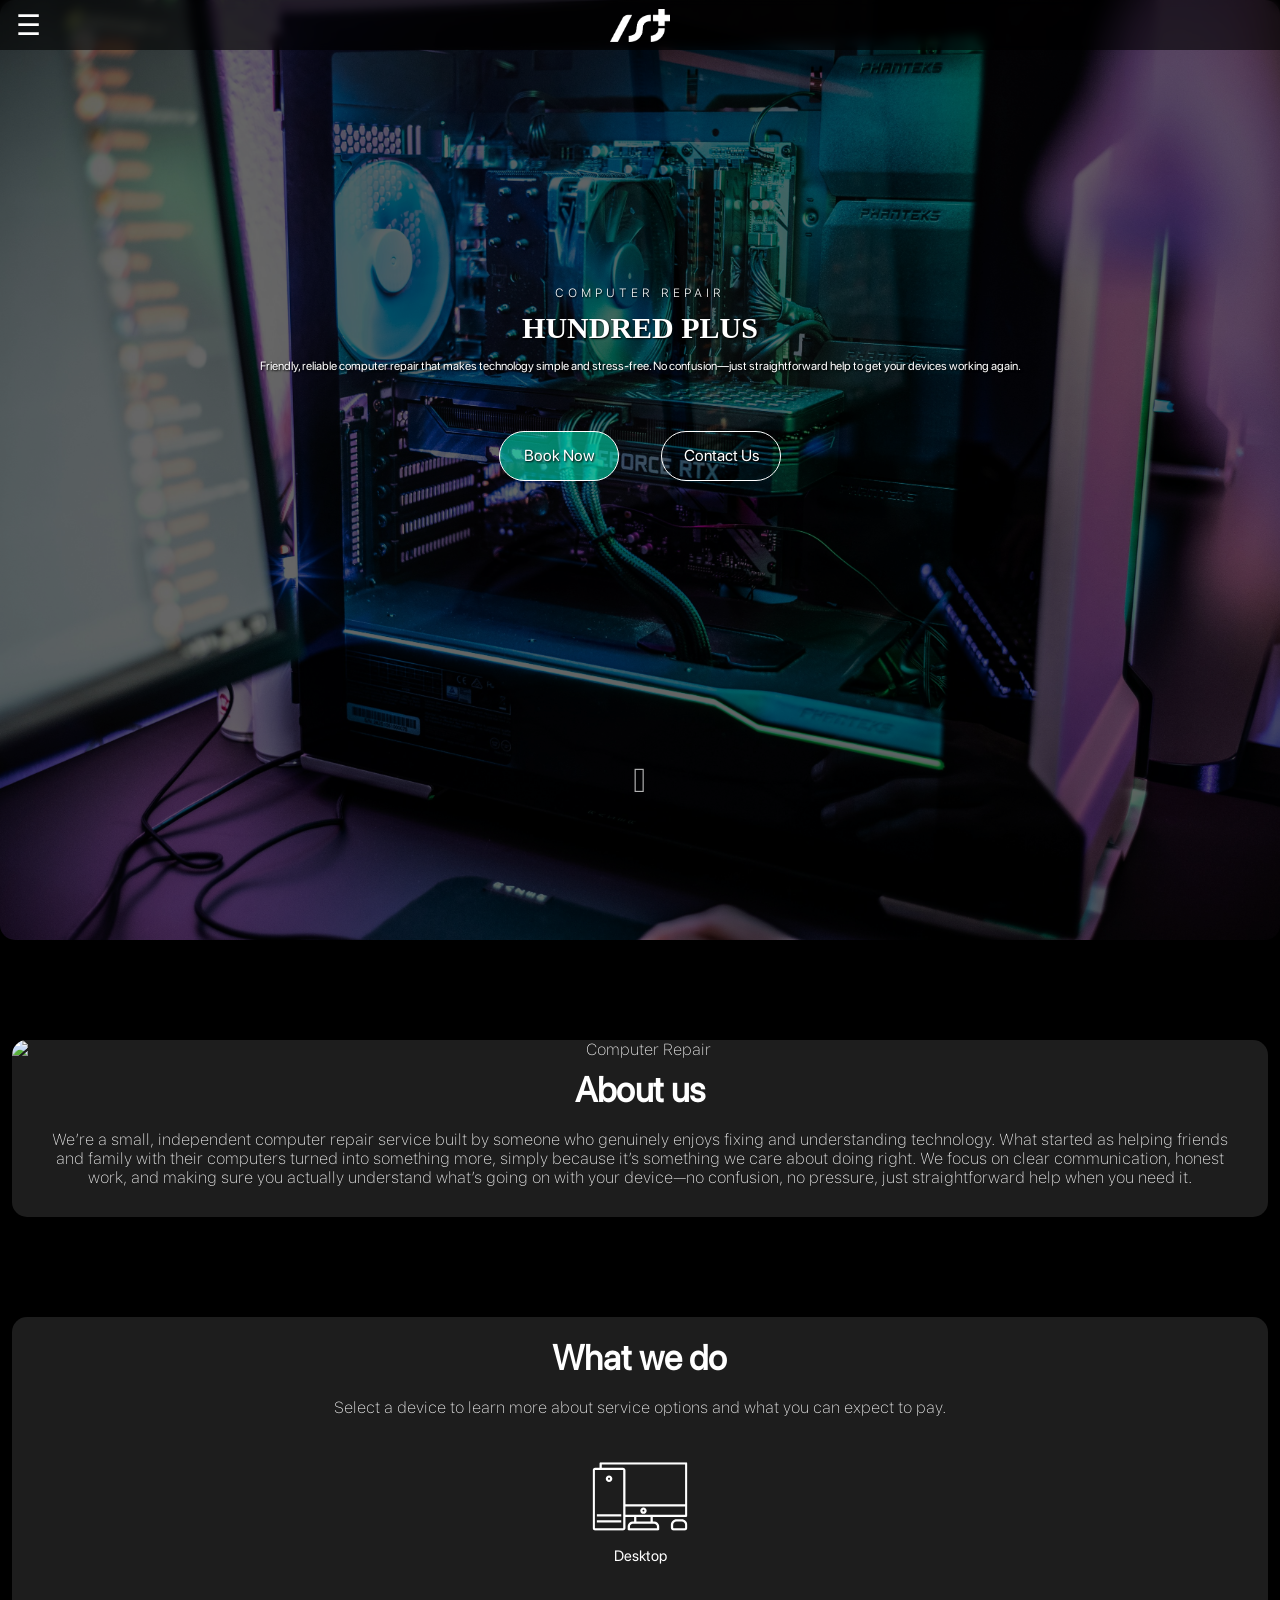
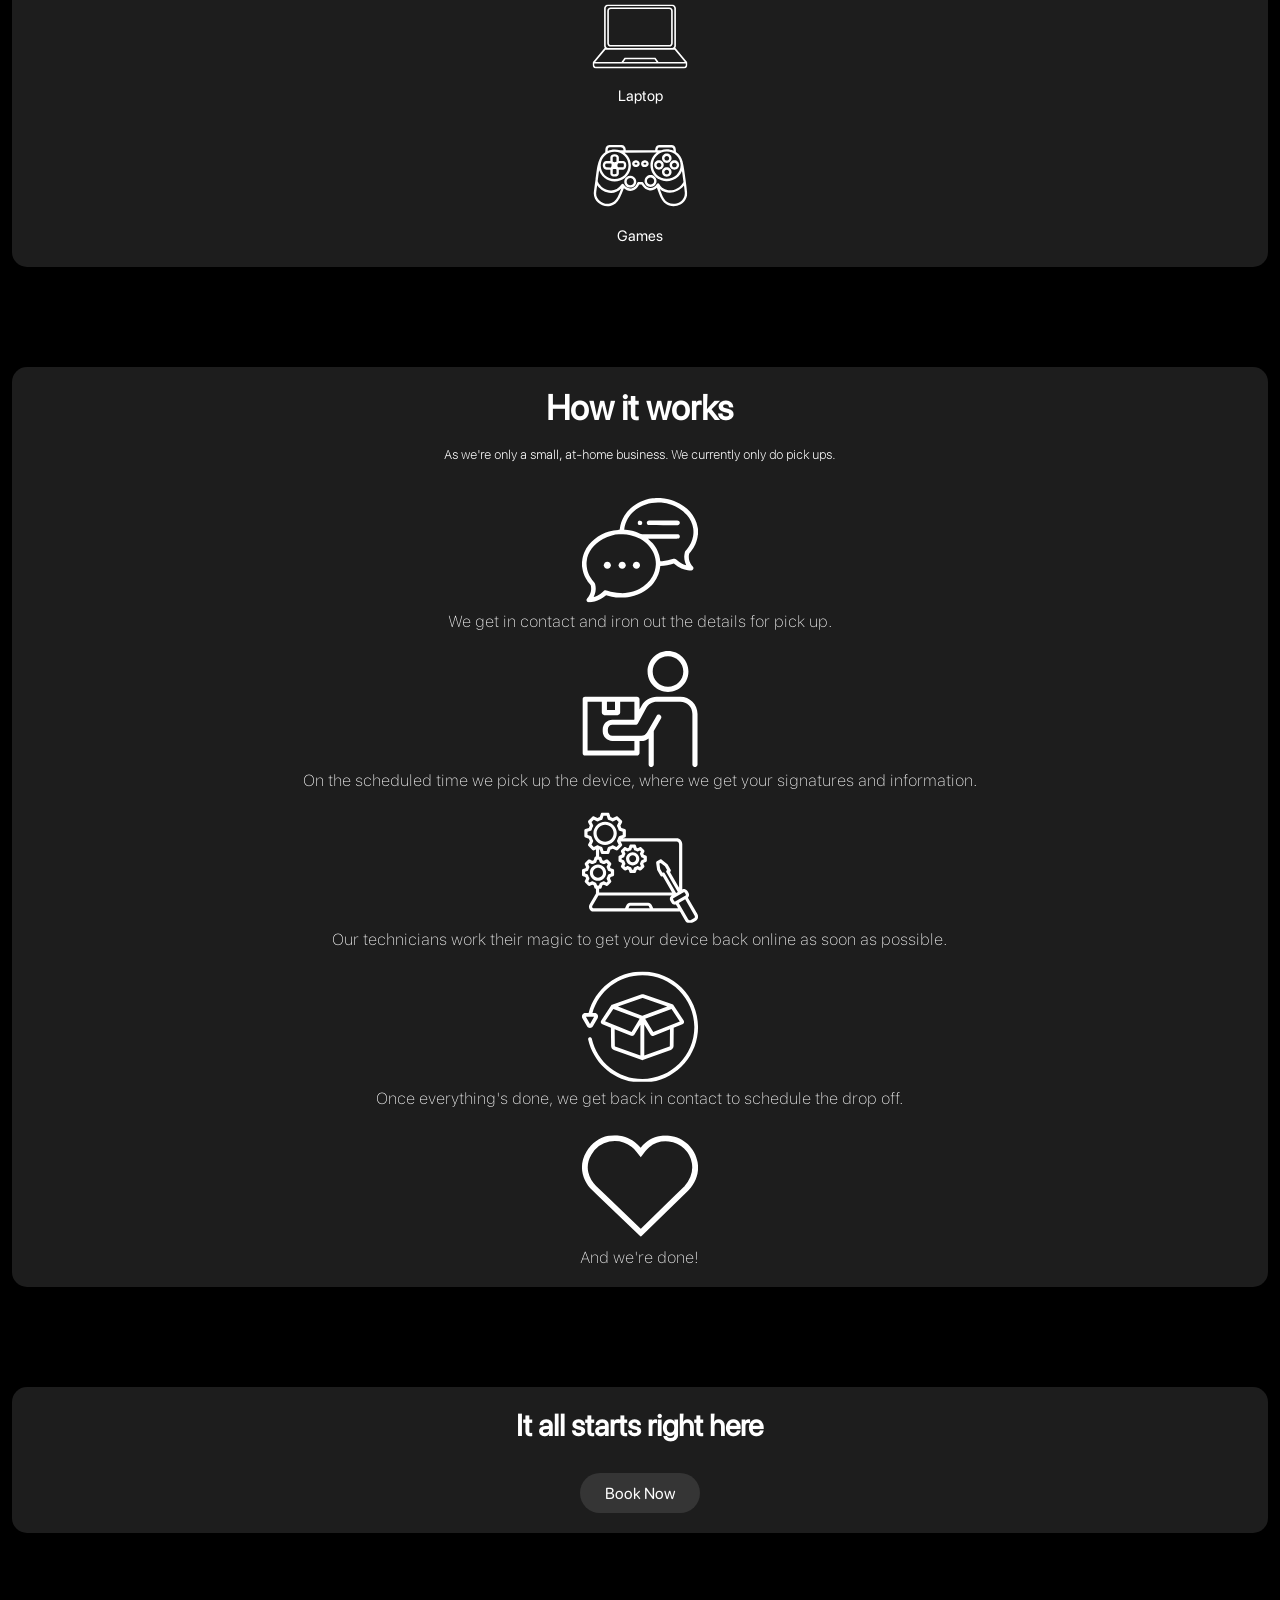
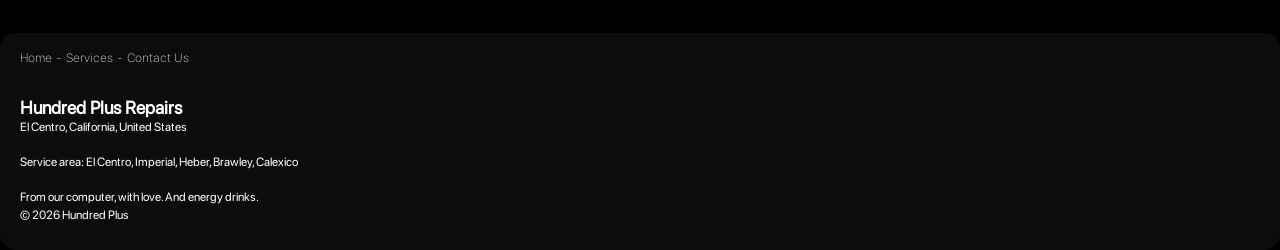
==== Index.html @ 73cb4715 "Initial commit" ====
<!DOCTYPE html>
<html lang ="en">
<head>
    <meta charset="UTF-8"/>
    <meta name ="viewport" content="width=device-width, initial-scale=1.0"/>
    
    <title>Hundred Plus Repairs</title>

    <link rel="stylesheet" href="Styles.css"/>
</head>

<body>
    <header>
        <button id="sidebar-button">☰</button>
        <div class="header-logo"></div>
    </header>

    <aside class="sidebar">
        <div class="side-content"></div>
    </aside>

    <section class="hero">
        <div class="hero-content">
            <div class="title">
                <div class="text-content">
                    <p id="service">COMPUTER REPAIR</p>
                    <h1>HUNDRED PLUS</h1>
                    <p id="desc">
                        Friendly, reliable computer repair that makes technology simple and stress-free. 
                        No confusion—just straightforward help to get your devices working again.
                    </p>
                </div>
            </div>
            <div class="hero-grid">
                <button class="cta">Book Now</button>
                <button class="contact-us">Contact Us</button>

                <button class="next"></button>
            </div>
        </div>
    </section>

    <section class="content">
        <div class="TLDR">
            <img src="Content/Images/Services.svg" alt="Computer Repair">
            <div class="TLDR-text">
                <h1>
                    About us
                </h1>
                <p>
                    We’re a small, independent computer repair service built 
                    by someone who genuinely enjoys fixing and understanding 
                    technology. What started as helping friends and family 
                    with their computers turned into something more, simply 
                    because it’s something we care about doing right.
                    We focus on clear communication, honest work, and making 
                    sure you actually understand what’s going on with your 
                    device—no confusion, no pressure, just straightforward 
                    help when you need it.
                </p>
            </div>
        </div>

        <div class="services">
            <h1>What we do</h1>
            <p>
                Select a device to learn more about service options 
                and what you can expect to pay.
            </p>
            
            <div class="service-buttons">
                <button id="pc">
                    <img src="Content/Icons/Computer.svg" alt="Desktop">
                    <span>Desktop</span>
                </button>
                <button id="laptop">
                    <img src="Content/Icons/Laptop.svg" alt="Laptop">
                    <span>Laptop</span>
                </button>
                <button id="games">
                    <img src="Content/Icons/Game.svg" alt="Games">
                    <span>Games</span>
                </button>
            </div>
        </div>

        <div class="process">
            <h1>
                How it works
            </h1>
            <h2>
                As we're only a small, at-home business. We currently only 
                do pick ups.
            </h2>

            <div class="process-content">
                <div class="contact">
                    <img src="Content/Icons/Contact.svg" alt="Contact">
                    <p>
                        We get in contact and iron out the details for pick up.
                    </p>
                </div>

                <div class="pickup">
                    <img src="Content/Icons/Pickup.svg" alt="Pickup">
                    <p>
                        On the scheduled time we pick up the device, where we 
                        get your signatures and information.
                    </p>
                </div>

                <div class="repair">
                    <img src="Content/Icons/Repair.svg" alt="Repair">
                    <p>
                        Our technicians work their magic to get your device back 
                        online as soon as possible.
                    </p>
                </div>

                <div class="dropoff">
                    <img src="Content/Icons/Dropoff.svg" alt="Dropoff">
                    <p>
                        Once everything's done, we get back in contact to schedule 
                        the drop off.
                    </p>
                </div>

                <div class="done">
                    <img src="Content/Icons/Done.svg" alt="Done">
                    <p>
                        And we're done!
                    </p>
                </div>
            </div>

        </div>

        <div class="bottom-cta">
            <h1>It all starts right here</h1>
            <button>Book Now</button>
        </div>
    </section>

    <footer>
        <div class="links">
            <a href="">Home</a>
            <span>-</span>
            <a href="">Services</a>
            <span>-</span>
            <a href="">Contact Us</a>
        </div>

        <div class="info">
            <div class="business">
                <h1>Hundred Plus Repairs</h1>
                <p>El Centro, California, United States</p>
            </div>
            <div class="service-area">
                <p>Service area: El Centro, Imperial, Heber, Brawley, Calexico</p>
            </div>
            <div class="copyright">
                <p>From our computer, with love. And energy drinks.</p>
                <p>© 2026 Hundred Plus</p>
            </div>
        </div>
    </footer>

    <script src="script.js"></script>
</body>

</html>
---- Styles.css ----
/*+++++++++++++++++++++++++++++++++++++++++++++++++++++++++++++++*/
/*========================Made by RixZC==========================*/
/*==========================With Love============================*/
/*=============================:^)===============================*/
/*+++++++++++++++++++++++++++++++++++++++++++++++++++++++++++++++*/



/*---------------------------------------------------------------*/
/*============================Fonts==============================*/
/*---------------------------------------------------------------*/

@font-face {
    font-family: "SF Pro Display Regular";
    src: url("/Content/Fonts/SF-Pro-Display-Regular.otf");
}

@font-face {
    font-family: "SF Pro Text Light";
    src: url("/Content/Fonts/SF-Pro-Text-Light.otf");
}

@font-face {
    font-family: "SF Pro Text Thin";
    src: url("/Content/Fonts/SF-Pro-Text-Thin.otf");
}

@font-face {
    font-family: "SF Pro Text Ultralight";
    src: url("/Content/Fonts/SF-Pro-Text-Ultralight.otf");
}

@font-face {
    font-family: "SF Pro Rounded Regular";
    src: url("/Content/Fonts/SF-Pro-Rounded-Regular.otf");
}

/*---------------------------------------------------------------*/
/*=============================Body==============================*/
/*---------------------------------------------------------------*/

body {
    background-color: black;
    font-family: "SF Pro Display";
    margin: 0;
    border-radius: 8px;
}

/*---------------------------------------------------------------*/
/*===========================Header==============================*/
/*---------------------------------------------------------------*/

header {
    background-color: rgba(0, 0, 0, 0.6);

    position: fixed;
    top: 0;
    left: 0;
    width: 100%;

    height: 50px;

    display: flex;
    align-items: center;
    justify-content: center;

    backdrop-filter: blur(4px);
    --webkit-filter: blur(4px);
}

.header-logo {
    background: url("/Content/Logos/logo-icon.png") center / contain no-repeat;

    position: absolute;
    left: 50%;
    transform: translateX(-50%);

    height: 60px;
    width: 60px;

    filter: invert(1) brightness(2);
}

#sidebar-button {
    font-size: 28px;
    background:none;
    border:none;
    cursor: pointer;
    position:fixed;
    left: 10px;
    z-index: 1000;
    color: white;
}

#sidebar-button:hover {
    color: rgba(255,255,255,0.8)
}

/*---------------------------------------------------------------*/
/*============================Footer=============================*/
/*---------------------------------------------------------------*/

.sidebar {
    position: fixed;
    left: -250px;
    width: 250px;
    height: 100vh;
    transition: left .3s ease;

    background-color: black;
}

.sidebar.open {
    left: 0;
}

/*---------------------------------------------------------------*/
/*============================HERO===============================*/
/*---------------------------------------------------------------*/

.hero {
    min-height: 100svh;

    background:
        url("/Content/Images/hero.jpg") center / cover no-repeat,
        black;

    margin-bottom: 100px;

    border-radius: 15px;
}

.hero-content {
    min-height: 100svh;
    background-color: rgba(0, 0, 0, 0.6);

    padding: 20px;

    text-align: center;
}

.title {
    color: rgb(255, 255, 255);
    font-size: 20px;
    text-shadow: black 1px 1px 2px;
    line-height: 10px;

    display: flex;

    align-items: center;
    justify-content: center;
    padding-top: 16rem;

    text-align: center;
}

#service {
    font-family: "SF Pro Text Light";
    font-size: 12px;

    letter-spacing: 4px;
}

#desc {
    font-family: "SF Pro Rounded Regular";
    font-size: 12px;

    padding: 0px 14px 0px 14px;
    line-height: 16px;
}

.hero-grid {
    height: 100%;
    max-width: 100%;

    display: grid;
    grid-template-columns: auto auto auto;
    gap: 1vh;
    
    justify-content: center;

    background-color: rgba(255, 0, 0, 0);
}

/*==========================Hero Buttons=========================*/

.cta, .contact-us {
    height: 50px;
    width: 120px;
    
    grid-row: 6;

    border-radius: 25px;

    font-size: 16px;
    color: white;
    text-shadow: black 1px 1px 2px;
    text-align: center;

    border-style: solid;
    border-width: 1px;
    border-color: rgb(255, 255, 255);
}

.cta {
    background-color: rgba(0, 255, 200, 0.5);
    font-family: "SF Pro Rounded Regular";

    grid-column: 1;
}

.cta:hover {
    background-color: rgba(0, 255, 200, 0.7);
}

.contact-us {
    background-color: rgba(255, 255, 255, 0);
    font-family: "SF Pro Rounded Regular";

    grid-column: 3;
}

.contact-us:hover {
    background-color: rgba(255, 255, 255, 0.2);
    backdrop-filter: blur(4px);
}

.next {
    font-size: 35px;
    font-family: "Symbols Nerd Font";
    color: rgba(255, 255, 255, 0.7);
    background-color: rgba(255, 0, 0, 0);
    border: none;

    grid-column: 2;
    grid-row: 37;
}

.next:hover {
    color: rgba(211, 255, 223, 0.6);
}

/*---------------------------------------------------------------*/
/*===========================Content=============================*/
/*---------------------------------------------------------------*/

.content {
    display: grid;
    grid-template-columns: repeat(3, auto);
    grid-template-rows: repeat(6, auto);
    row-gap: 100px;
    column-gap: 12px;

    justify-content: center;

    background-color: rgb(0, 0, 0);

    font-family: "SF Pro Text Thin";
}

/*=============================TLDR==============================*/

.TLDR {
    grid-row: 1;
    grid-column: 2;
    
    display: flex;
    flex-direction: column;

    background-color: rgb(29, 29, 29);

    border-radius: 15px;
    overflow: hidden;

    color: white;
    text-align: center;
}

.TLDR img {
    object-fit: cover;
    height: auto;
}

.TLDR-text {
    padding: 20px;
    padding-top: 0px;
}

.TLDR h1 {
    font-family: "SF Pro Display Regular";
    font-size: 35px;

    margin: 0 auto;
    padding: 10px;

    background-color: rgba(255, 0, 0, 0);
}

.TLDR p {
    font-family: "SF Pro Text Thin";
    font-size: 16px;

    margin: 0 auto;
    padding: 10px;

    background-color: rgba(0, 255, 0, 0);
}

/*===========================Services============================*/

.services {
    grid-row: 2 / 4;
    grid-column: 2;
    
    display: flex;
    flex-direction: column;

    background-color: rgb(29, 29, 29);

    border-radius: 15px;

    padding: 20px;
    padding-top: 10px;
}

.services h1 {
    font-family: "SF Pro Display Regular";
    font-size: 35px;
    color: white;
    text-align: center;

    width: 90%;
    margin: 0 auto;
    padding: 10px;

    background-color: rgba(0, 128, 0, 0);
}

.services p {
    font-family: "SF Pro Text Thin";
    font-size: 16px;
    color: white;
    text-align: center;

    width: 90%;
    margin: 0 auto;
    padding: 10px;

    background-color: rgba(0, 195, 255, 0);
}

/*------------------------Service Buttons------------------------*/

.service-buttons {
    display: flex;
    flex-direction: column;

    align-items: center;

    gap: 20px;

    width: 100%;

    margin-top: 20px;

    background-color: rgba(255, 166, 0, 0);
}

.service-buttons button img {
    width: 90%;
    height: auto;
    background-color: rgba(0, 255, 0, 0);
}

.service-buttons button {
    display: flex;
    flex-direction: column;

    justify-content: center;
    align-items: center;

    gap: 0px;

    background-color: rgba(255, 0, 0, 0);
    
    border: none;

    height: 120px;
    width: 120px;

    font-family: "SF Pro Display Regular";
    font-size: 15px;
    text-align: center;

    color: white;
}

.service-buttons button:hover {
    text-decoration: underline;
}

/*==========================How It Works=========================*/

.process {
    grid-row: 4;
    grid-column: 2;
    
    display: flex;
    flex-direction: column;

    background-color: rgb(29, 29, 29);

    border-radius: 15px;

    padding: 20px;
    padding-top: 10px;
}

.process h1 {
    font-family: "SF Pro Display Regular";
    font-size: 35px;
    color: white;
    text-align: center;

    width: 90%;
    margin: 0 auto;
    padding: 10px;

    background-color: rgba(0, 128, 0, 0);
}

.process h2 {
    font-family: "SF Pro Text Ultralight";
    font-size: 12px;
    color: white;
    text-align: center;

    width: 90%;
    margin: 0 auto;
    padding: 10px;

    background-color: rgba(0, 113, 128, 0);
}

.process p {
    font-family: "SF Pro Text Thin";
    font-size: 16px;
    color: white;
    text-align: center;

    width: 90%;
    margin: 0 auto;

    background-color: rgba(17, 0, 255, 0);
}

.process-content {
    display: flex;
    flex-direction: column;

    align-items: center;

    gap: 20px;

    width: 100%;

    margin-top: 20px;

    background-color: rgba(255, 166, 0, 0);
}

.process-content div img {
    height: 120px;
    width: 120px;

    background-color: rgba(0, 255, 0, 0);
}

.process-content div {
    display: flex;
    flex-direction: column;

    justify-content: center;
    align-items: center;

    gap: 0px;

    background-color: rgba(255, 0, 0, 0);
    
    border: none;

    height: auto;
    width: 100%;

    font-family: "SF Pro Display Regular";
    font-size: 15px;
    text-align: center;

    color: white;
}

/*==============================CTA==============================*/

.bottom-cta {
    grid-row: 5;
    grid-column: 2;
    
    display: flex;
    flex-direction: column;

    justify-content: center;
    align-items: center;

    gap: 20px;

    background-color: rgb(29, 29, 29);

    border-radius: 15px;

    padding: 20px;
    padding-top: 10px;
}

.bottom-cta h1 {
    font-family: "SF Pro Display Regular";
    font-size: 30px;
    color: white;
    text-align: center;

    width: 90%;
    margin: 0 auto;
    padding: 10px;

    background-color: rgba(0, 128, 0, 0);
}

.bottom-cta button {
    height: 40px;
    width: 120px;

    background-color: rgb(53, 53, 53);

    border-radius: 25px;

    font-family: "SF Pro Rounded Regular";
    font-size: 16px;
    color: white;
    text-align: center;

    border: none;
}

.bottom-cta button:hover {
    background-color: rgb(0, 141, 110);
}

/*---------------------------------------------------------------*/
/*============================Footer=============================*/
/*---------------------------------------------------------------*/

footer {
    display: flex;
    flex-direction: column;

    gap: 30px;

    line-height: .5;

    border-radius: 15px;

    padding: 20px;

    background-color: rgb(12, 12, 12);
    color: white;
}

footer h1 {
    font-family: "SF Pro Display Regular";
    font-size: 18px;
}

footer p {
    font-family: "SF Pro Rounded Regular";
    font-size: 12px;
}

footer a,
footer span {
    font-family: "SF Pro Text Thin";
    font-size: 12px;
    color: white;
    text-decoration: none;
}

footer a:hover {
    text-decoration: underline;
}

.info {
    display: flex;
    flex-direction: column;

    gap: 5px;
}
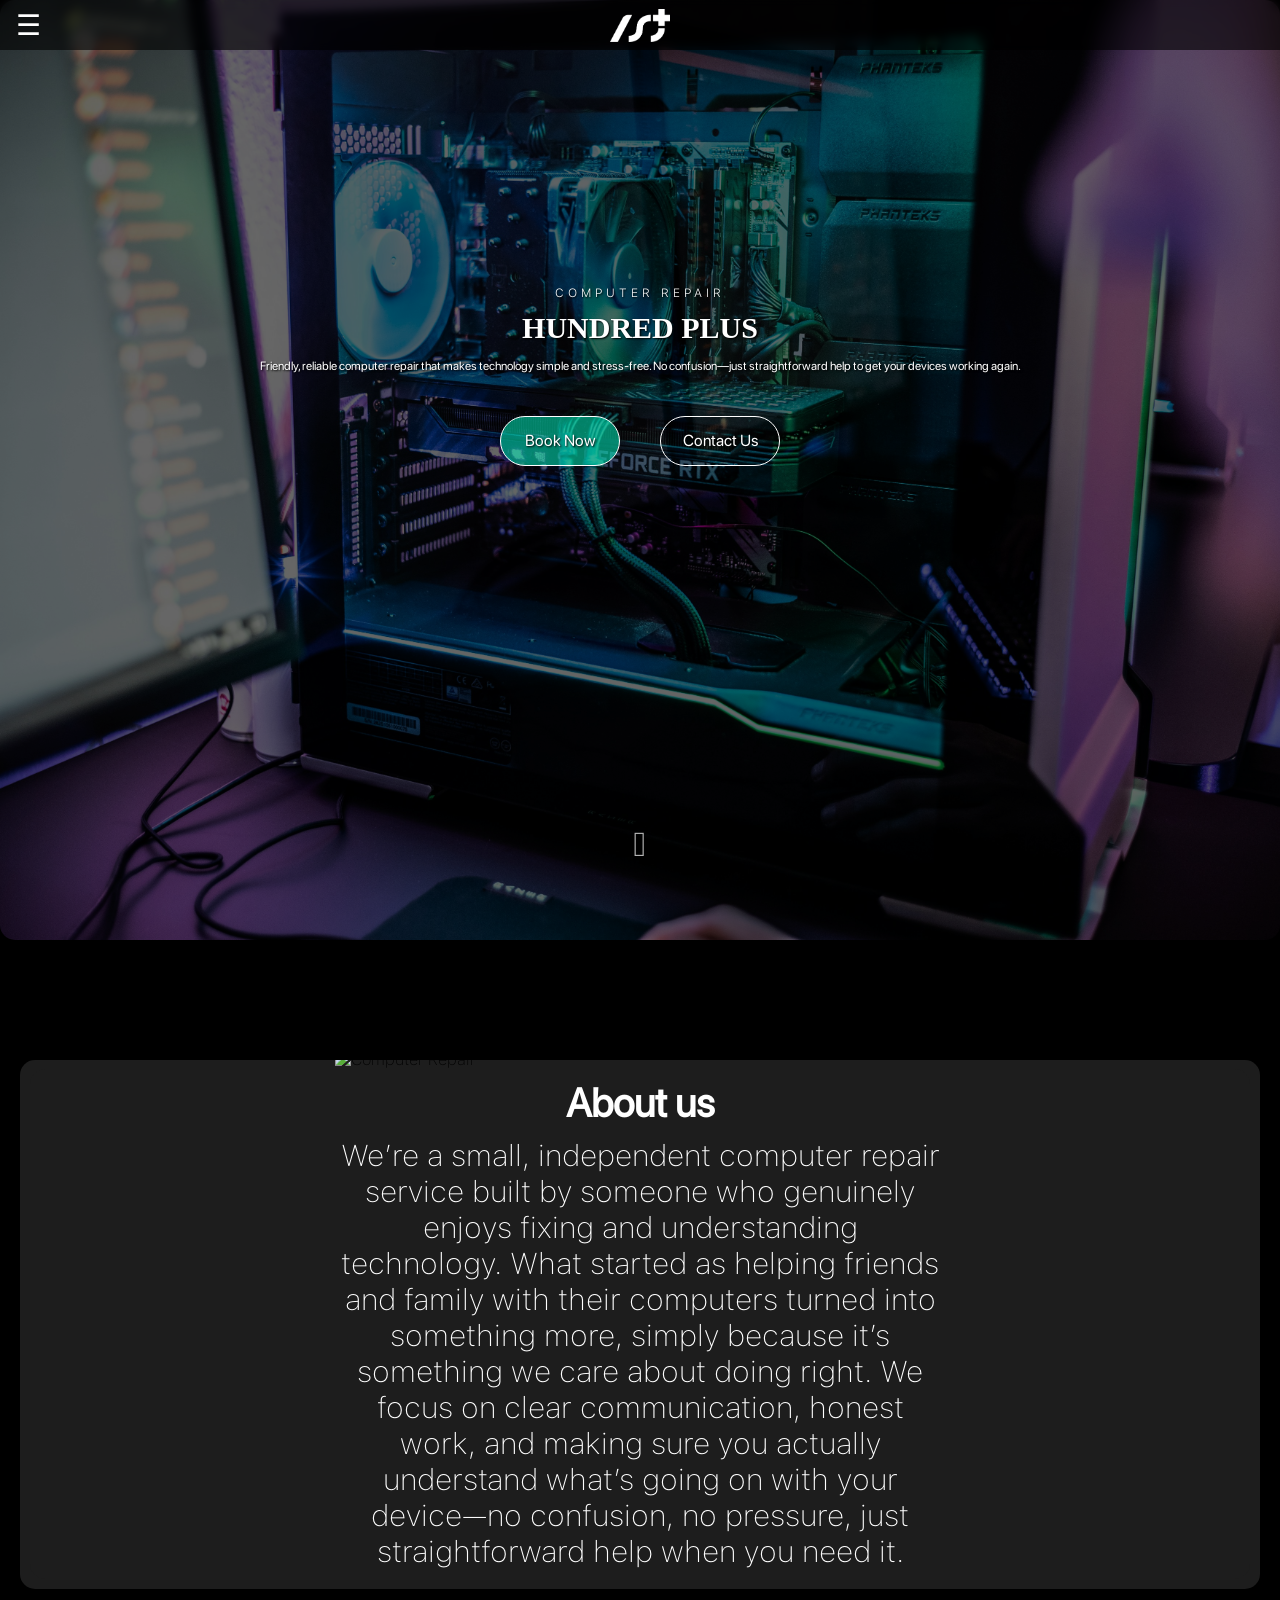
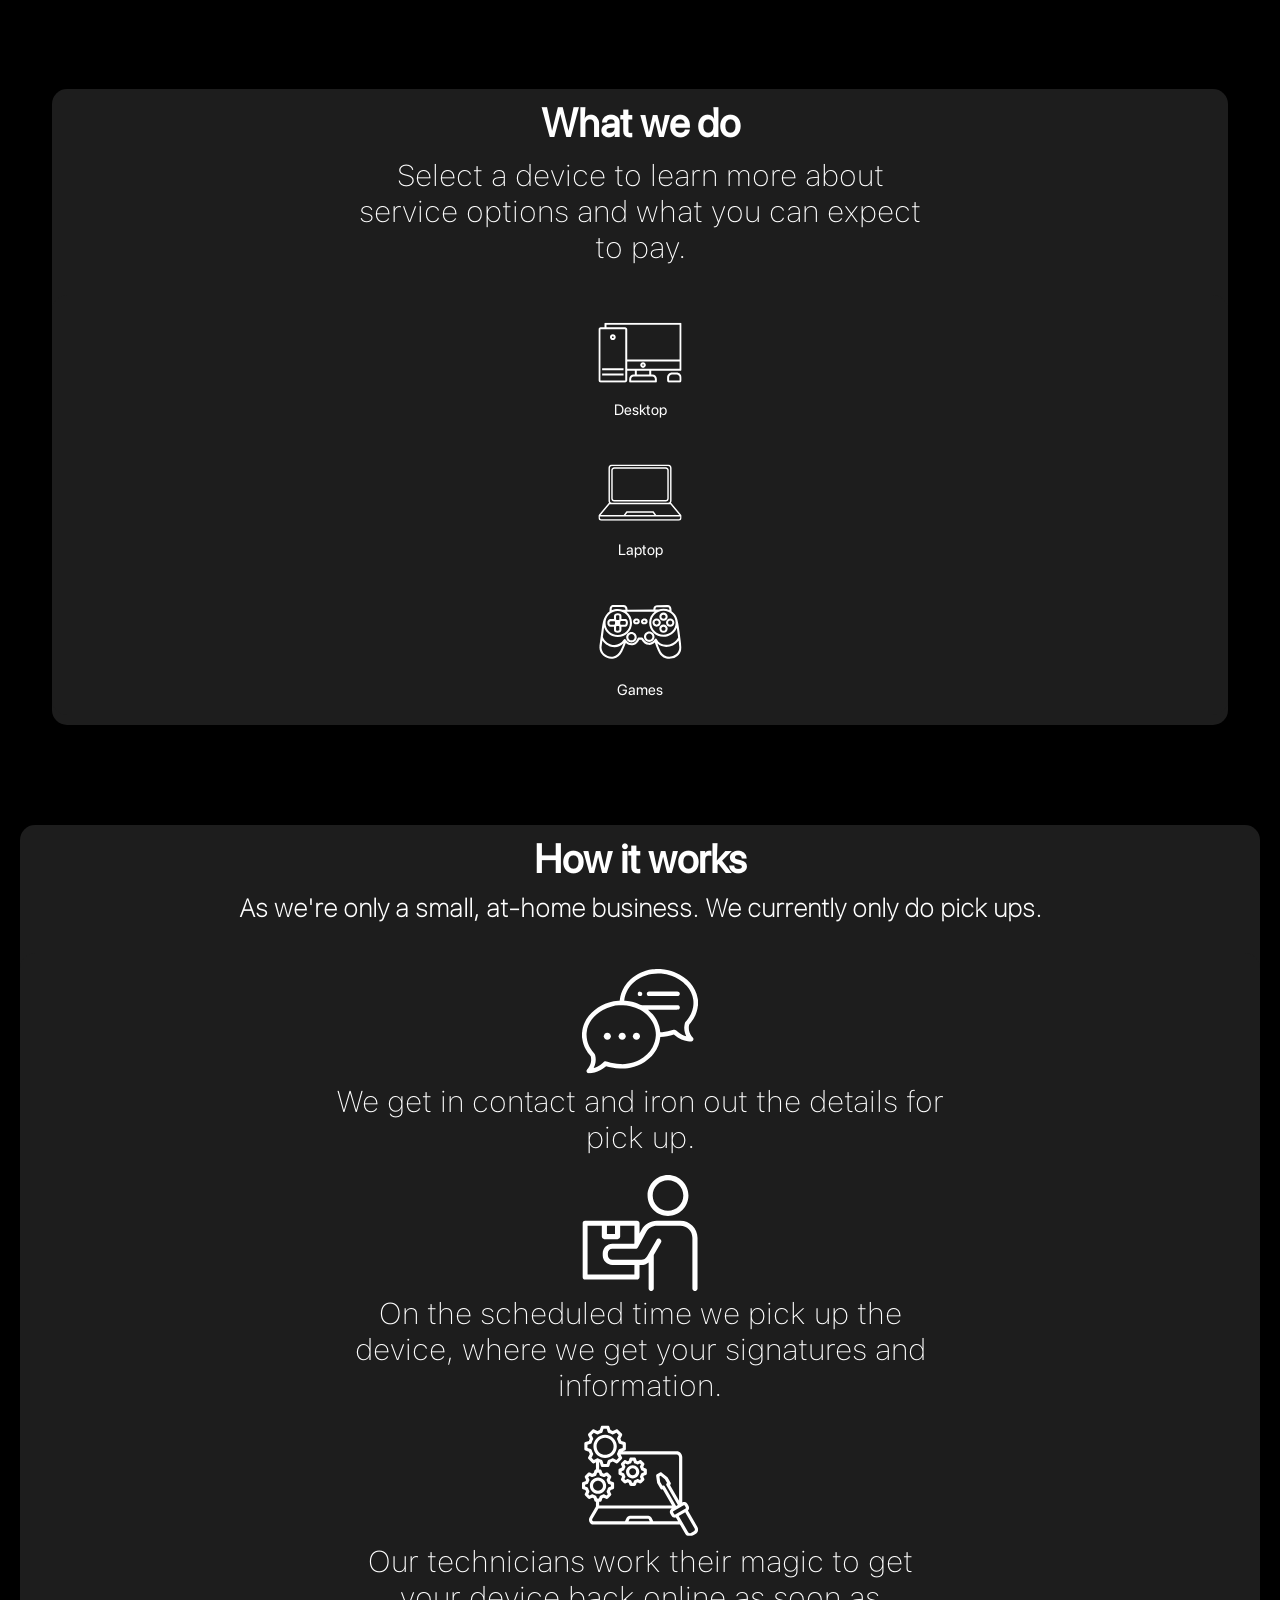
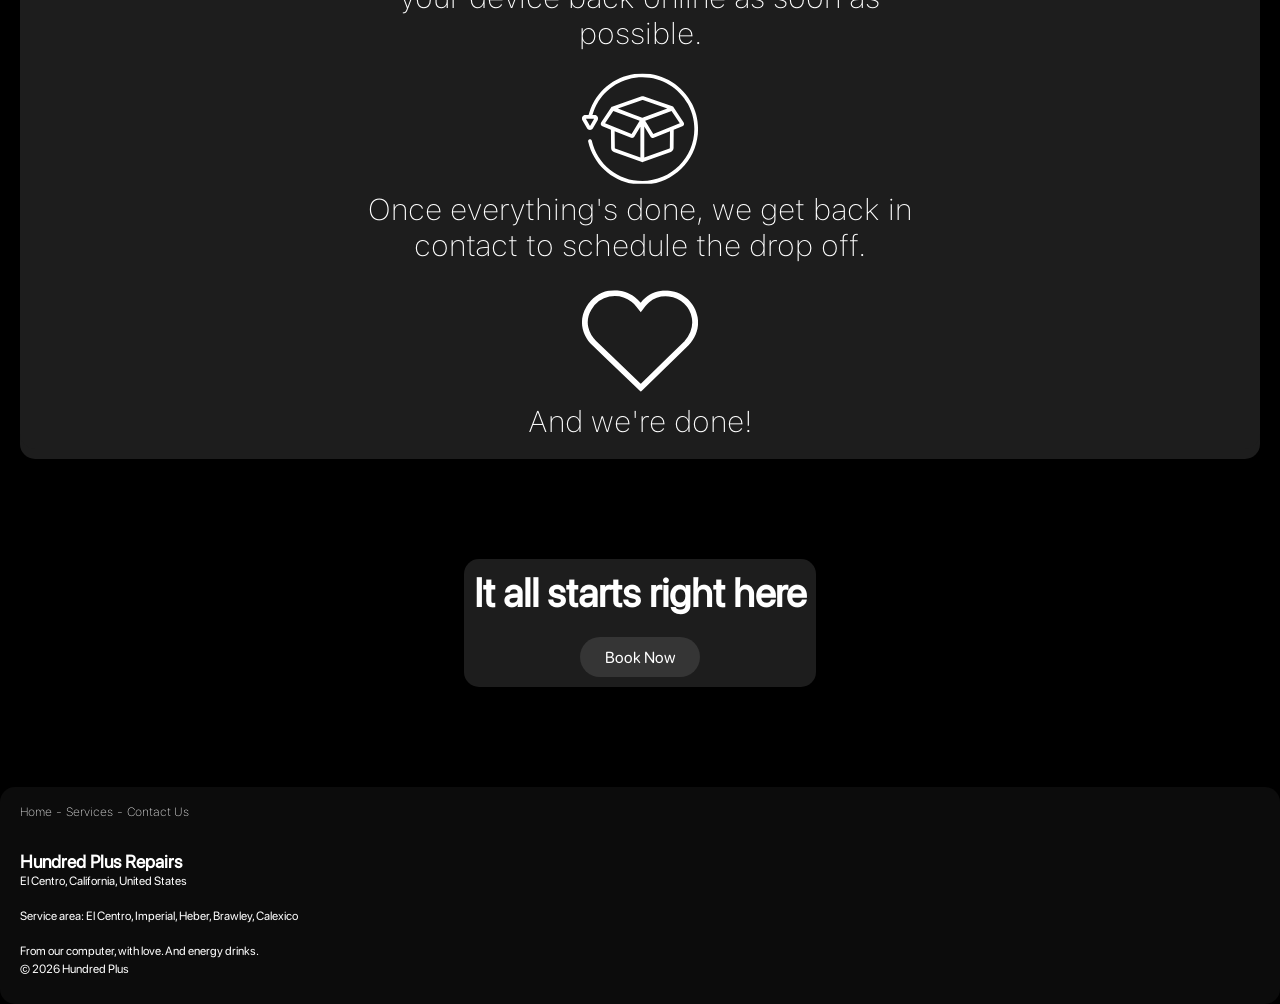
==== commit 3539c4a9: "Polished layout" ====
--- a/Index.html
+++ b/Index.html
@@ -31,12 +31,13 @@
                     </p>
                 </div>
             </div>
-            <div class="hero-grid">
+
+            <div class="hero-buttons">
                 <button class="cta">Book Now</button>
                 <button class="contact-us">Contact Us</button>
+            </div>
 
-                <button class="next"></button>
-            </div>
+            <button class="next"></button>
         </div>
     </section>
 
--- a/Styles.css
+++ b/Styles.css
@@ -97,7 +97,7 @@
 }
 
 /*---------------------------------------------------------------*/
-/*============================Footer=============================*/
+/*===========================Sidebar=============================*/
 /*---------------------------------------------------------------*/
 
 .sidebar {
@@ -115,7 +115,7 @@
 }
 
 /*---------------------------------------------------------------*/
-/*============================HERO===============================*/
+/*=============================HERO==============================*/
 /*---------------------------------------------------------------*/
 
 .hero {
@@ -133,6 +133,15 @@
 .hero-content {
     min-height: 100svh;
     background-color: rgba(0, 0, 0, 0.6);
+
+    display: flex;
+    flex-direction: column;
+
+    height: 100vh;
+
+    gap: 30px;
+
+    align-items: center;
 
     padding: 20px;
 
@@ -169,13 +178,12 @@
     line-height: 16px;
 }
 
-.hero-grid {
+.hero-buttons {
     height: 100%;
     max-width: 100%;
 
-    display: grid;
-    grid-template-columns: auto auto auto;
-    gap: 1vh;
+    display: flex;
+    gap: 40px;
     
     justify-content: center;
 
@@ -187,8 +195,6 @@
 .cta, .contact-us {
     height: 50px;
     width: 120px;
-    
-    grid-row: 6;
 
     border-radius: 25px;
 
@@ -205,8 +211,6 @@
 .cta {
     background-color: rgba(0, 255, 200, 0.5);
     font-family: "SF Pro Rounded Regular";
-
-    grid-column: 1;
 }
 
 .cta:hover {
@@ -216,8 +220,6 @@
 .contact-us {
     background-color: rgba(255, 255, 255, 0);
     font-family: "SF Pro Rounded Regular";
-
-    grid-column: 3;
 }
 
 .contact-us:hover {
@@ -228,12 +230,18 @@
 .next {
     font-size: 35px;
     font-family: "Symbols Nerd Font";
+
     color: rgba(255, 255, 255, 0.7);
     background-color: rgba(255, 0, 0, 0);
+
+    aspect-ratio: 1/1;
+
+    height: auto;
+    width: 40px;
+
+    margin-bottom: 6vh;
+
     border: none;
-
-    grid-column: 2;
-    grid-row: 37;
 }
 
 .next:hover {
@@ -245,53 +253,68 @@
 /*---------------------------------------------------------------*/
 
 .content {
-    display: grid;
-    grid-template-columns: repeat(3, auto);
-    grid-template-rows: repeat(6, auto);
-    row-gap: 100px;
-    column-gap: 12px;
+    display: flex;
+    flex-direction: column;
+    gap: 100px;
+
+    padding: 20px;
+
+    background-color: rgb(0, 0, 0);
+
+    font-family: "SF Pro Text Thin";
+
+    margin-bottom: 80px;
+}
+
+.content div {
+    display: flex;
+    flex-direction: column;
 
     justify-content: center;
-
-    background-color: rgb(0, 0, 0);
-
-    font-family: "SF Pro Text Thin";
+    align-items: center;
+
+    border-radius: 15px;
+
+    padding: 10px;
+
+    background-color: rgb(29, 29, 29);
+}
+
+.content div h1,
+.content div h2,
+.content div p {
+    margin: 10px;
+    
+    margin: 0 auto;
+    
+    color: white;
+    text-align: center;
+
+    background-color: rgba(255, 0, 0, 0);
 }
 
 /*=============================TLDR==============================*/
 
 .TLDR {
-    grid-row: 1;
-    grid-column: 2;
-    
-    display: flex;
-    flex-direction: column;
-
-    background-color: rgb(29, 29, 29);
-
-    border-radius: 15px;
     overflow: hidden;
-
-    color: white;
-    text-align: center;
 }
 
 .TLDR img {
+    display: block;
     object-fit: cover;
+    width: 105%;
     height: auto;
+
+    margin-top: -20px;
 }
 
 .TLDR-text {
-    padding: 20px;
-    padding-top: 0px;
+    gap: 10px;
 }
 
 .TLDR h1 {
     font-family: "SF Pro Display Regular";
     font-size: 35px;
-
-    margin: 0 auto;
-    padding: 10px;
 
     background-color: rgba(255, 0, 0, 0);
 }
@@ -300,38 +323,18 @@
     font-family: "SF Pro Text Thin";
     font-size: 16px;
 
-    margin: 0 auto;
-    padding: 10px;
-
     background-color: rgba(0, 255, 0, 0);
 }
 
 /*===========================Services============================*/
 
 .services {
-    grid-row: 2 / 4;
-    grid-column: 2;
-    
-    display: flex;
-    flex-direction: column;
-
-    background-color: rgb(29, 29, 29);
-
-    border-radius: 15px;
-
-    padding: 20px;
-    padding-top: 10px;
+    gap: 10px;
 }
 
 .services h1 {
     font-family: "SF Pro Display Regular";
     font-size: 35px;
-    color: white;
-    text-align: center;
-
-    width: 90%;
-    margin: 0 auto;
-    padding: 10px;
 
     background-color: rgba(0, 128, 0, 0);
 }
@@ -339,12 +342,6 @@
 .services p {
     font-family: "SF Pro Text Thin";
     font-size: 16px;
-    color: white;
-    text-align: center;
-
-    width: 90%;
-    margin: 0 auto;
-    padding: 10px;
 
     background-color: rgba(0, 195, 255, 0);
 }
@@ -352,11 +349,6 @@
 /*------------------------Service Buttons------------------------*/
 
 .service-buttons {
-    display: flex;
-    flex-direction: column;
-
-    align-items: center;
-
     gap: 20px;
 
     width: 100%;
@@ -367,18 +359,12 @@
 }
 
 .service-buttons button img {
-    width: 90%;
+    width: 80%;
     height: auto;
     background-color: rgba(0, 255, 0, 0);
 }
 
 .service-buttons button {
-    display: flex;
-    flex-direction: column;
-
-    justify-content: center;
-    align-items: center;
-
     gap: 0px;
 
     background-color: rgba(255, 0, 0, 0);
@@ -402,29 +388,12 @@
 /*==========================How It Works=========================*/
 
 .process {
-    grid-row: 4;
-    grid-column: 2;
-    
-    display: flex;
-    flex-direction: column;
-
-    background-color: rgb(29, 29, 29);
-
-    border-radius: 15px;
-
-    padding: 20px;
-    padding-top: 10px;
+    gap: 10px;
 }
 
 .process h1 {
     font-family: "SF Pro Display Regular";
     font-size: 35px;
-    color: white;
-    text-align: center;
-
-    width: 90%;
-    margin: 0 auto;
-    padding: 10px;
 
     background-color: rgba(0, 128, 0, 0);
 }
@@ -432,12 +401,6 @@
 .process h2 {
     font-family: "SF Pro Text Ultralight";
     font-size: 12px;
-    color: white;
-    text-align: center;
-
-    width: 90%;
-    margin: 0 auto;
-    padding: 10px;
 
     background-color: rgba(0, 113, 128, 0);
 }
@@ -445,45 +408,33 @@
 .process p {
     font-family: "SF Pro Text Thin";
     font-size: 16px;
-    color: white;
-    text-align: center;
-
-    width: 90%;
-    margin: 0 auto;
 
     background-color: rgba(17, 0, 255, 0);
 }
 
 .process-content {
-    display: flex;
-    flex-direction: column;
-
-    align-items: center;
+    width: 100%;
 
     gap: 20px;
 
-    width: 100%;
-
     margin-top: 20px;
 
     background-color: rgba(255, 166, 0, 0);
 }
 
 .process-content div img {
-    height: 120px;
+    aspect-ratio: 1/1;
+
+    height: auto;
     width: 120px;
 
     background-color: rgba(0, 255, 0, 0);
 }
 
 .process-content div {
-    display: flex;
-    flex-direction: column;
-
-    justify-content: center;
-    align-items: center;
-
     gap: 0px;
+
+    padding: 0px;
 
     background-color: rgba(255, 0, 0, 0);
     
@@ -502,34 +453,12 @@
 /*==============================CTA==============================*/
 
 .bottom-cta {
-    grid-row: 5;
-    grid-column: 2;
-    
-    display: flex;
-    flex-direction: column;
-
-    justify-content: center;
-    align-items: center;
-
     gap: 20px;
-
-    background-color: rgb(29, 29, 29);
-
-    border-radius: 15px;
-
-    padding: 20px;
-    padding-top: 10px;
 }
 
 .bottom-cta h1 {
     font-family: "SF Pro Display Regular";
     font-size: 30px;
-    color: white;
-    text-align: center;
-
-    width: 90%;
-    margin: 0 auto;
-    padding: 10px;
 
     background-color: rgba(0, 128, 0, 0);
 }
@@ -544,8 +473,8 @@
 
     font-family: "SF Pro Rounded Regular";
     font-size: 16px;
-    color: white;
-    text-align: center;
+
+    color: white;
 
     border: none;
 }
@@ -601,4 +530,44 @@
     flex-direction: column;
 
     gap: 5px;
+}
+
+/*---------------------------------------------------------------*/
+/*============================Queries============================*/
+/*---------------------------------------------------------------*/
+
+@media (min-width: 1024px) {
+
+    .hero {
+        
+    }
+
+    .content {
+        padding: 20px;
+        
+        align-items: center;
+    }
+
+    .content div {
+        max-width: 100%;
+    }
+
+    .content h1 {
+        font-size: 40px;
+
+        background-color: rgba(255, 0, 0, 0.116);
+    }
+
+    .content h2 {
+        font-size: 25px;
+    }
+
+    .content p {
+        font-size: 30px;
+        width: 50%;
+    }
+
+    .TLDR img {
+        width: 50%;
+    }
 }
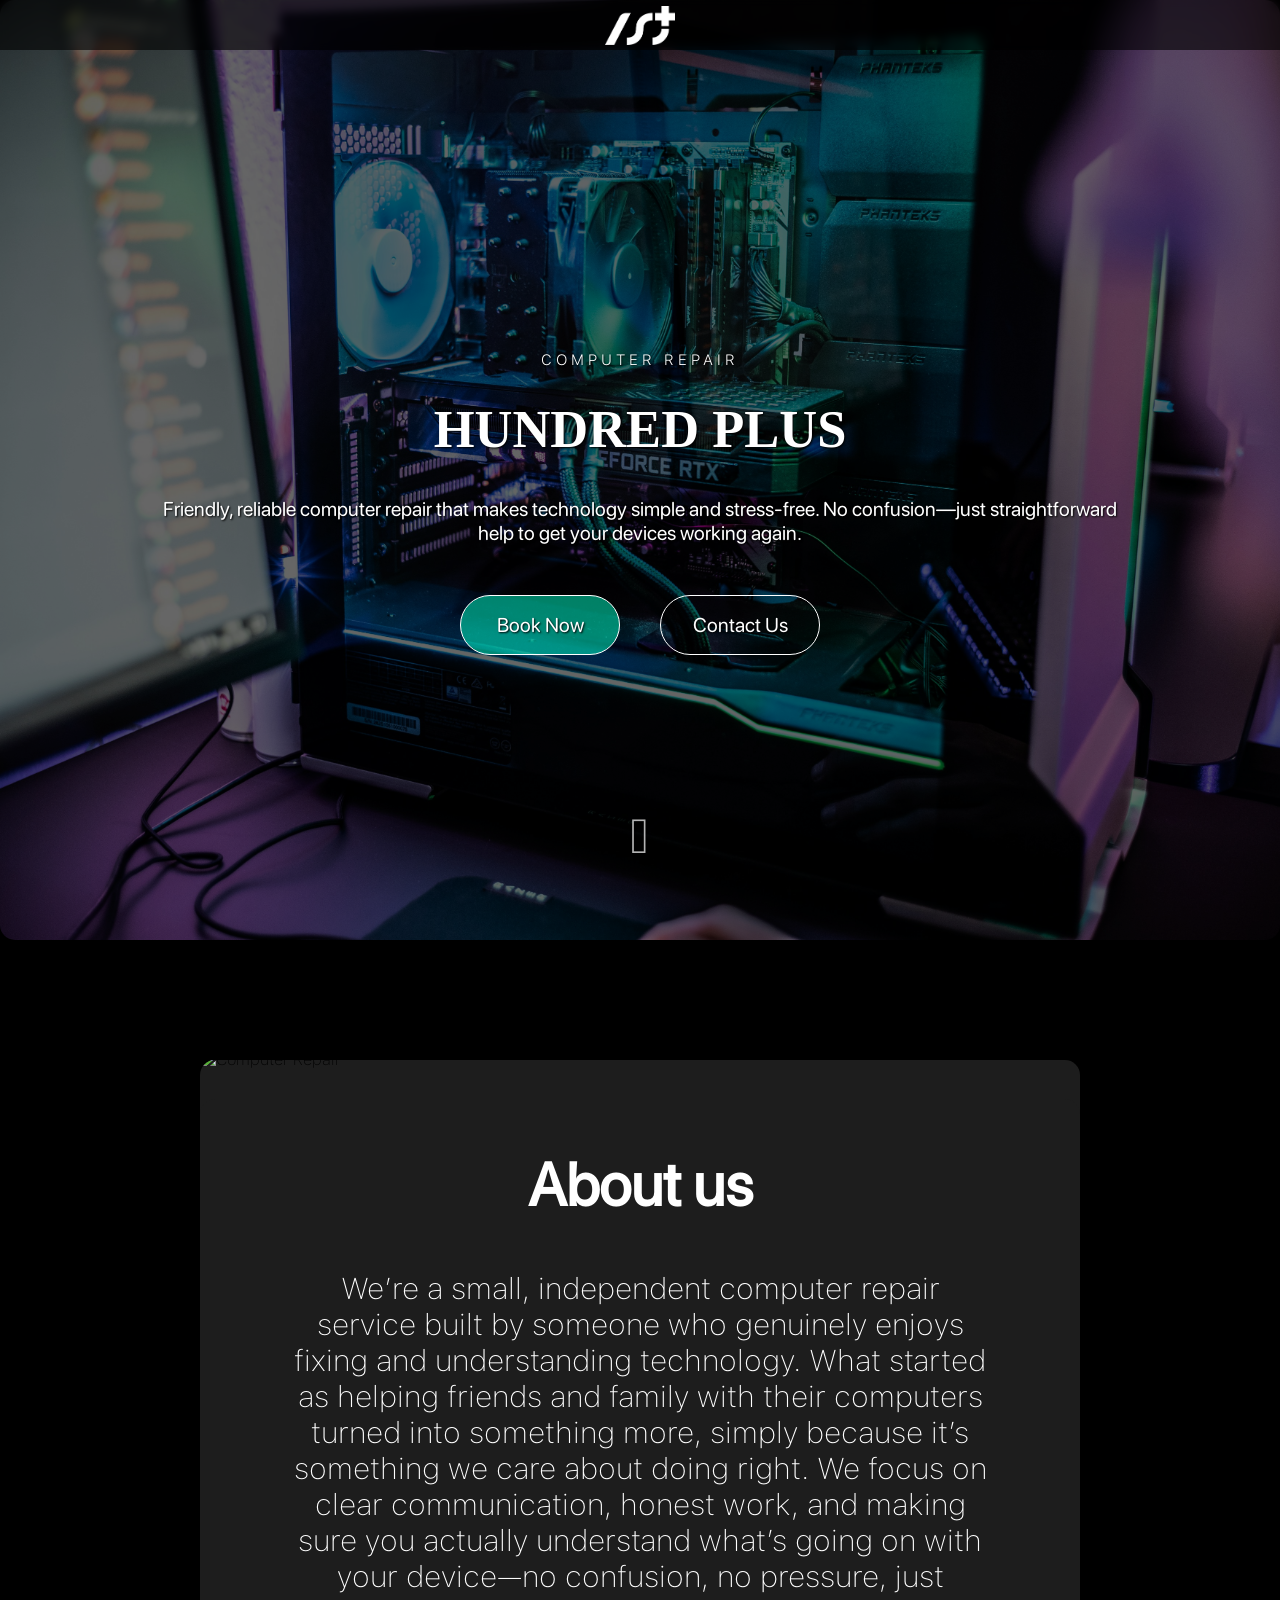
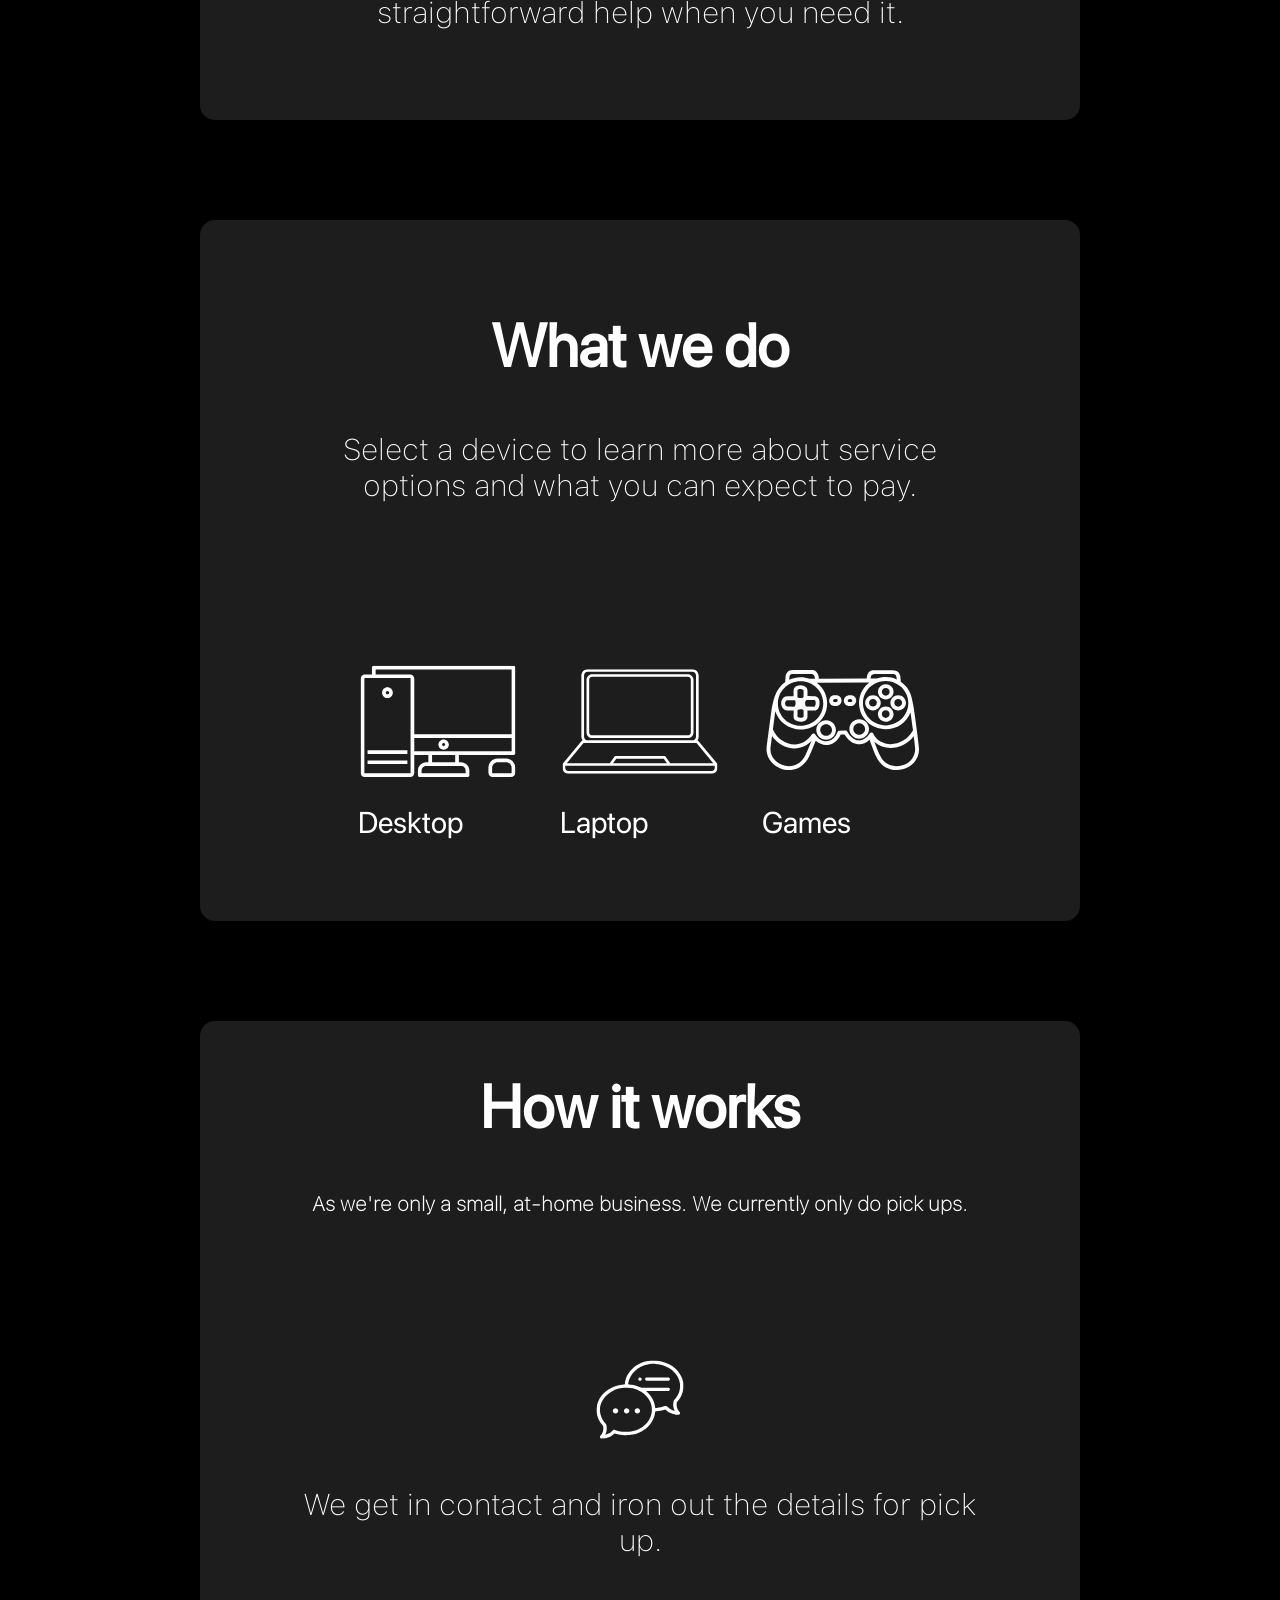
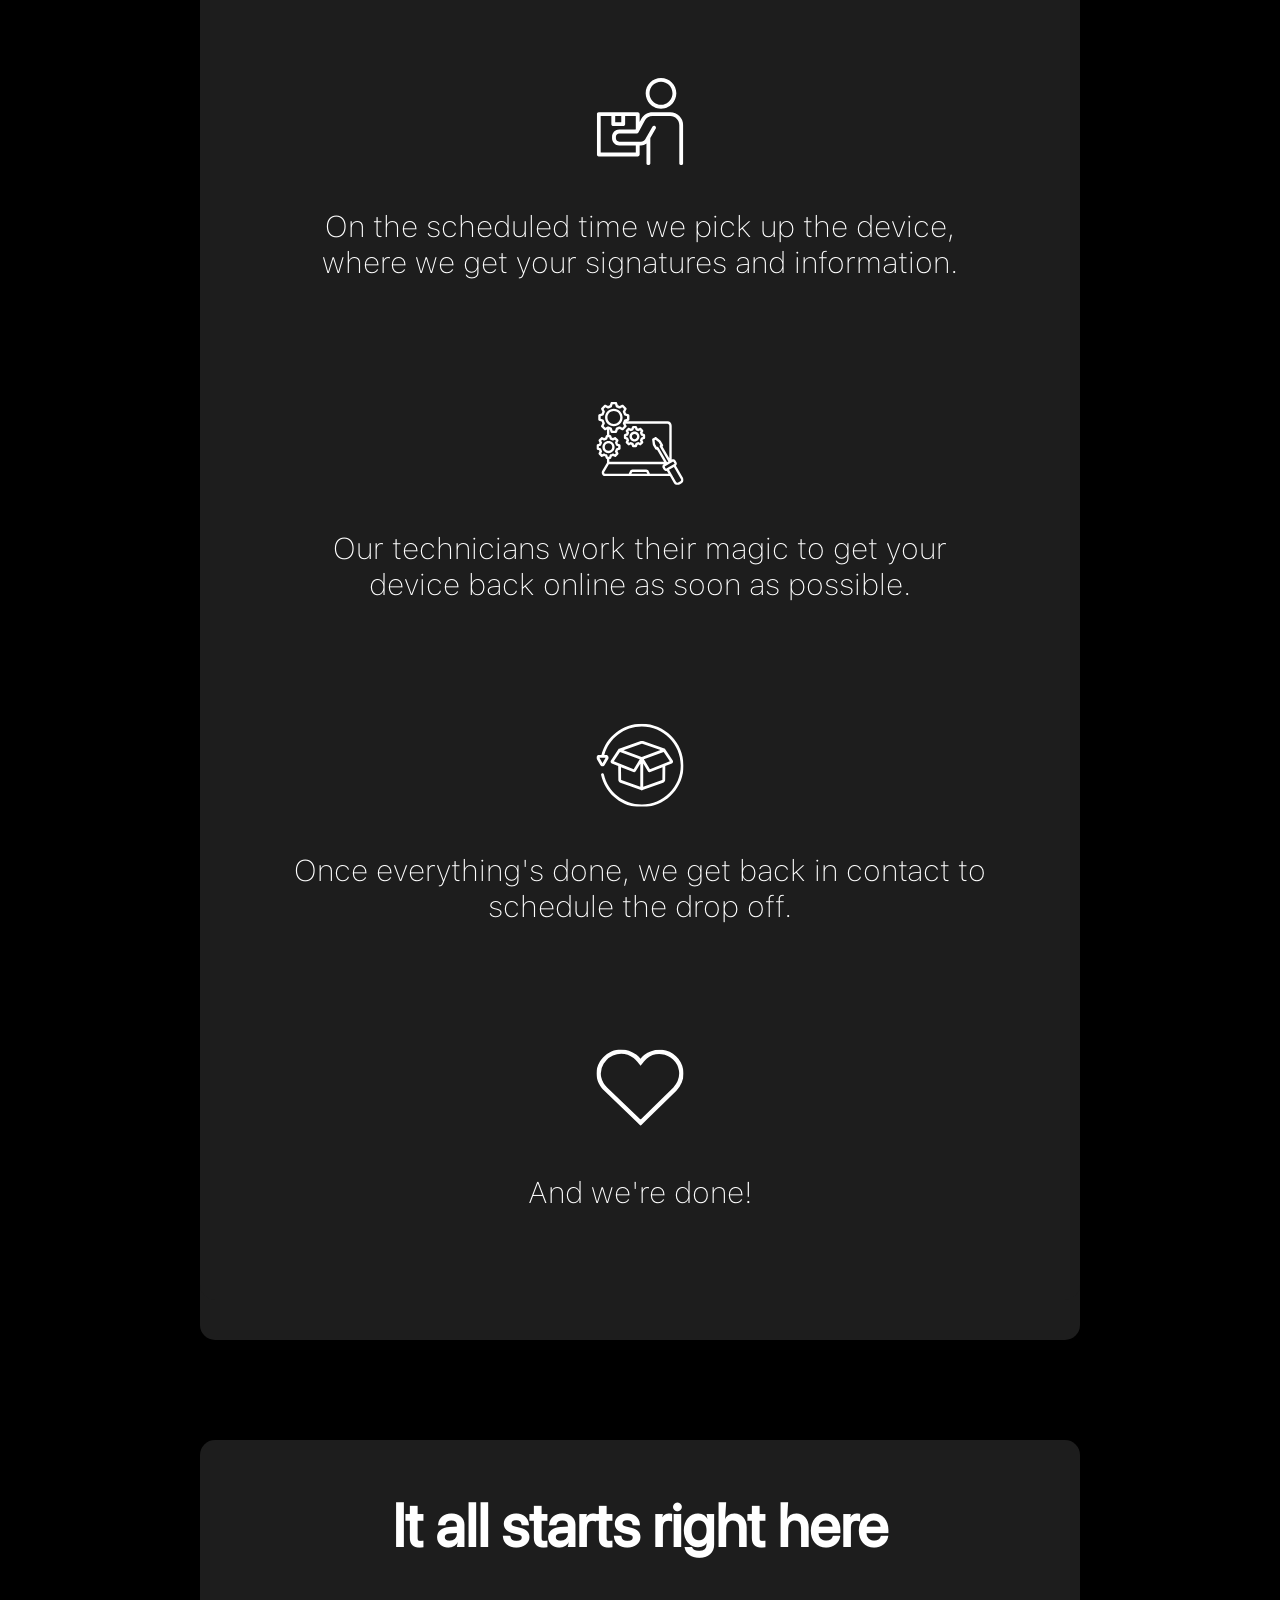
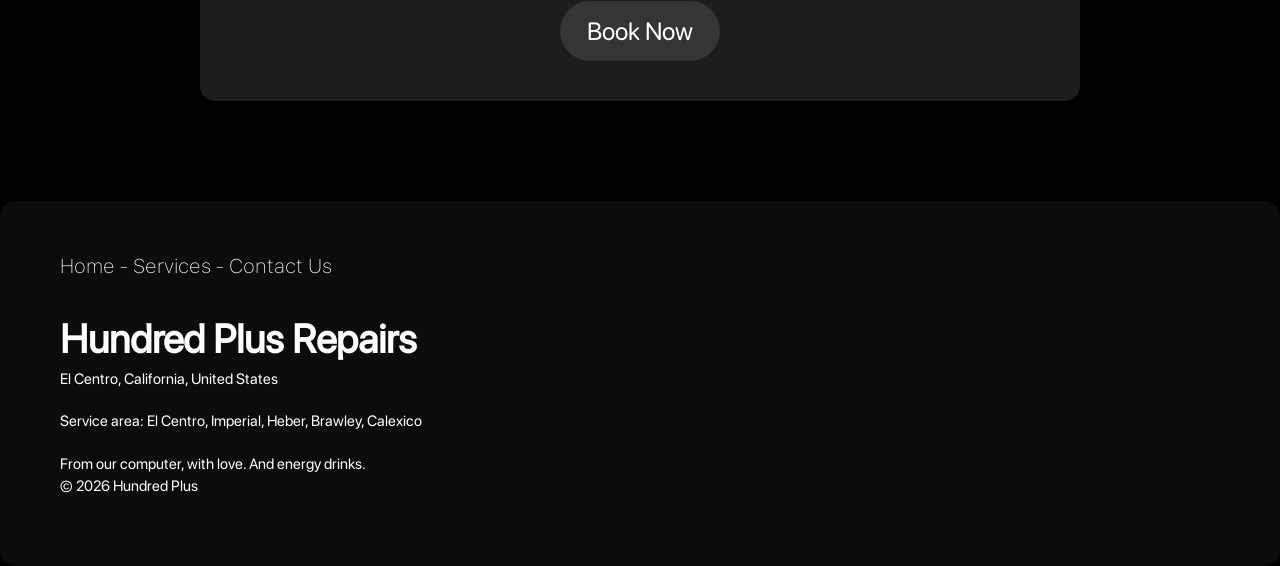
==== commit 12ac97bb: "Added desktop query" ====
--- a/Index.html
+++ b/Index.html
@@ -63,11 +63,13 @@
         </div>
 
         <div class="services">
-            <h1>What we do</h1>
-            <p>
-                Select a device to learn more about service options 
-                and what you can expect to pay.
-            </p>
+            <div class="services-text">
+                <h1>What we do</h1>
+                <p>
+                    Select a device to learn more about service options 
+                    and what you can expect to pay.
+                </p>
+            </div>
             
             <div class="service-buttons">
                 <button id="pc">
@@ -83,6 +85,7 @@
                     <span>Games</span>
                 </button>
             </div>
+
         </div>
 
         <div class="process">
--- a/Styles.css
+++ b/Styles.css
@@ -83,12 +83,18 @@
 
 #sidebar-button {
     font-size: 28px;
+
     background:none;
     border:none;
+
     cursor: pointer;
+
     position:fixed;
+
     left: 10px;
+
     z-index: 1000;
+
     color: white;
 }
 
@@ -141,12 +147,21 @@
 
     gap: 30px;
 
+    justify-content: center;
     align-items: center;
 
     padding: 20px;
 
     text-align: center;
 }
+
+.text-content {
+        display: flex;
+        flex-direction: column;
+
+        justify-content: center;
+        align-items: center;
+    }
 
 .title {
     color: rgb(255, 255, 255);
@@ -255,23 +270,29 @@
 .content {
     display: flex;
     flex-direction: column;
-    gap: 100px;
-
-    padding: 20px;
-
-    background-color: rgb(0, 0, 0);
-
-    font-family: "SF Pro Text Thin";
-
-    margin-bottom: 80px;
-}
-
-.content div {
-    display: flex;
-    flex-direction: column;
 
     justify-content: center;
     align-items: center;
+
+    gap: 100px;
+
+    padding: 20px;
+
+    background-color: rgb(0, 0, 0);
+
+    font-family: "SF Pro Text Thin";
+
+    margin-bottom: 80px;
+}
+
+.content div {
+    display: flex;
+    flex-direction: column;
+
+    justify-content: center;
+    align-items: center;
+
+    width: 90%;
 
     border-radius: 15px;
 
@@ -285,8 +306,6 @@
 .content div p {
     margin: 10px;
     
-    margin: 0 auto;
-    
     color: white;
     text-align: center;
 
@@ -426,7 +445,7 @@
     aspect-ratio: 1/1;
 
     height: auto;
-    width: 120px;
+    width: 90px;
 
     background-color: rgba(0, 255, 0, 0);
 }
@@ -537,37 +556,140 @@
 /*---------------------------------------------------------------*/
 
 @media (min-width: 1024px) {
-
-    .hero {
-        
-    }
+    /*----header----*/
+    header {
+        height: 50px;
+    }
+
+    .header-logo {
+        height: 70px;
+        width: 70px;
+    }
+
+    #sidebar-button {
+        display: none;
+    }
+
+    /*----hero----*/
+
+    .title {
+        padding-top: 20rem;
+        font-size: 35px;
+    }
+
+    #service {
+        font-size: 15px;
+    }
+
+    #desc {
+        font-size: 20px;
+        max-width: 80%;
+
+        line-height: normal;
+    }
+
+    .cta, .contact-us {
+        height: 60px;
+        width: 160px;
+
+        border-radius: 50px;
+
+        font-size: 20px;
+        color: white;
+        text-shadow: black 1px 1px 2px;
+        text-align: center;
+    }
+
+    .next {
+        font-size: 50px;
+    }
+
+    /*----content----*/
 
     .content {
         padding: 20px;
-        
-        align-items: center;
     }
 
     .content div {
-        max-width: 100%;
+        width: 800px;
+        gap: 30px;
+        padding: 40px;
     }
 
     .content h1 {
-        font-size: 40px;
+        font-size: 60px;
+        width: 900px;
 
         background-color: rgba(255, 0, 0, 0.116);
     }
 
     .content h2 {
-        font-size: 25px;
+        font-size: 20px;
+        width: 700px;
     }
 
     .content p {
         font-size: 30px;
-        width: 50%;
-    }
+        width: 700px;
+    }
+
+    /*----TLDR----*/
 
     .TLDR img {
-        width: 50%;
+        margin-top: -50px;
+
+        width: 110%;
+    }
+
+    /*----services----*/
+
+    .service-buttons {
+        display: flex;
+        flex-direction: row !important;
+    }
+
+    .service-buttons button {
+        display: flex;
+        flex-direction: column;
+        width: auto;
+        height: auto;
+    }
+
+    .service-buttons button img {
+        width: 160px;
+    }
+
+    .service-buttons span {
+        font-size: 30px;
+    }
+
+    /*----CTA----*/
+
+    .bottom-cta button {
+    height: 60px;
+    width: 160px;
+
+    border-radius: 50px;
+
+    font-size: 25px;
+    }
+
+    /*----CTA----*/
+
+    footer {
+        padding: 60px;
+    }
+
+    footer h1 {
+        font-size: 40px;
+    }
+
+    footer a,
+    footer span {
+        font-size: 20px;
+    }
+
+    footer p {
+        font-size: 15px;
     }
 }
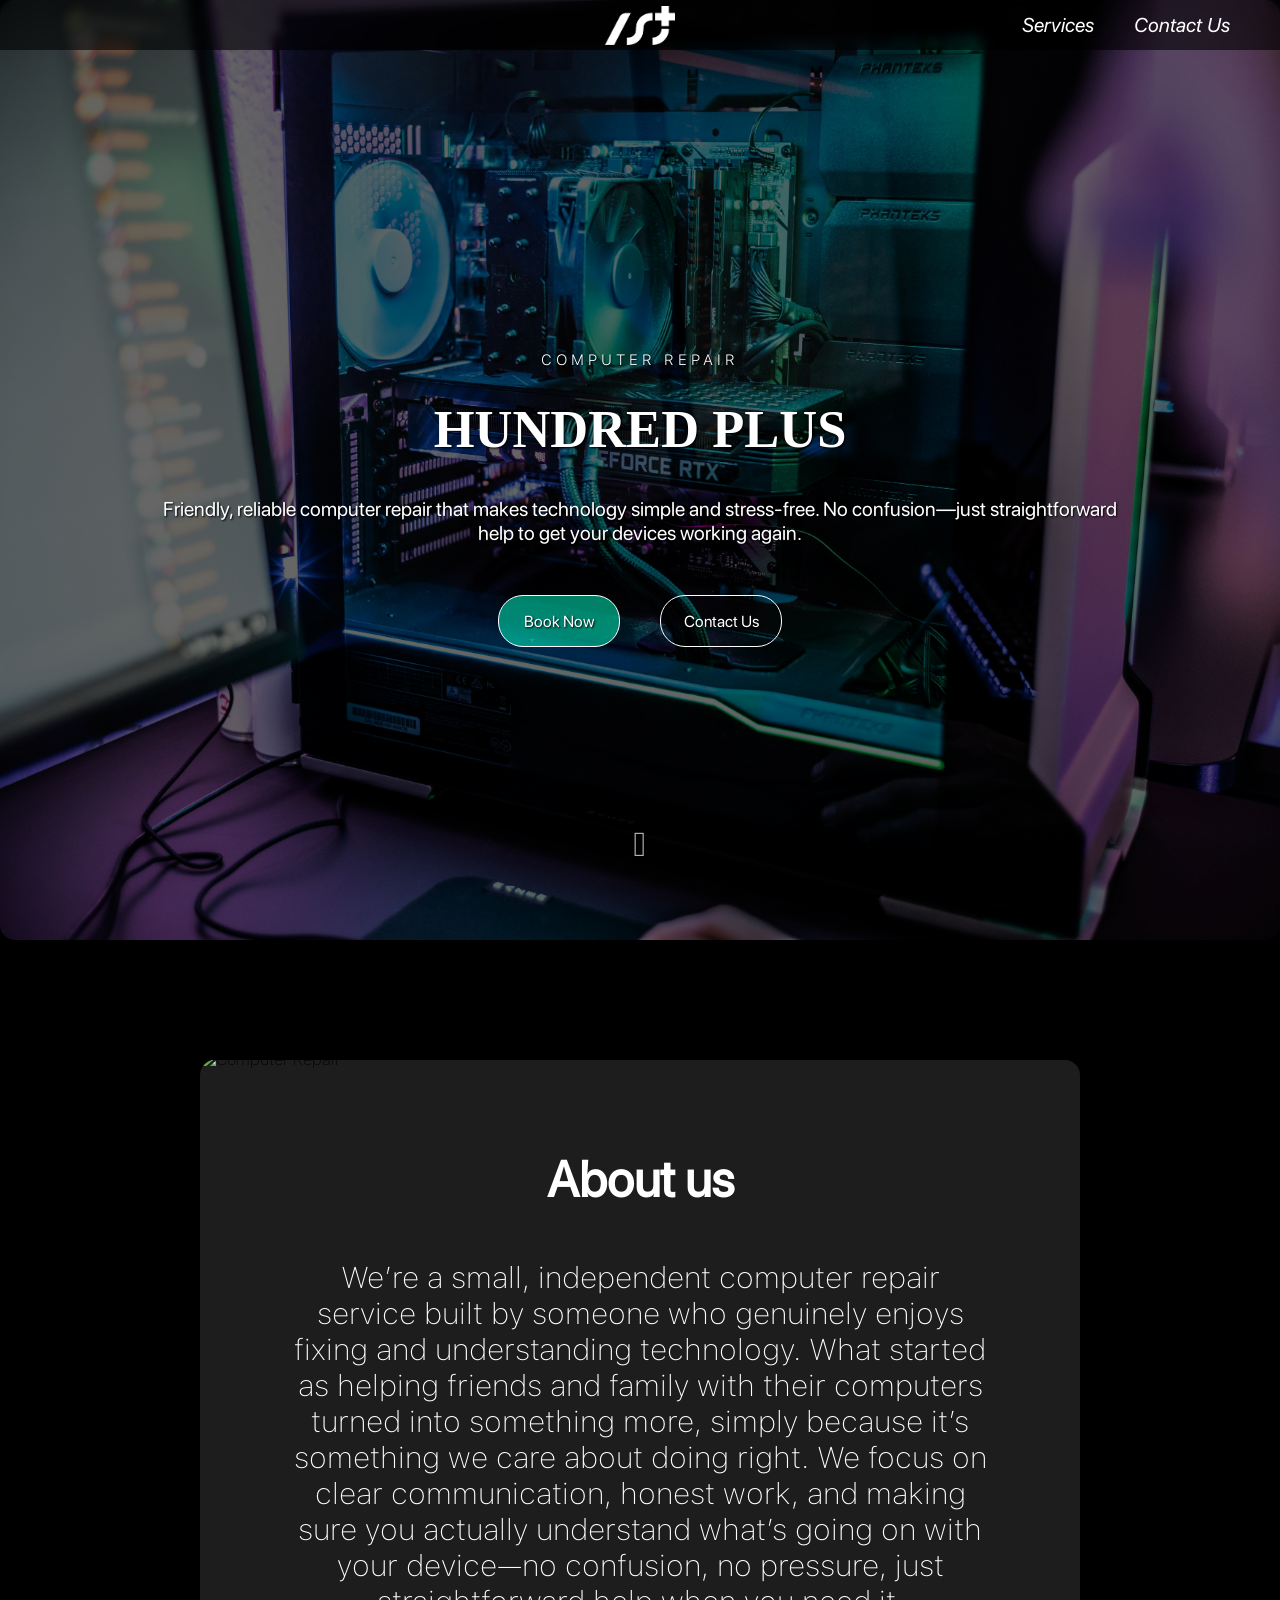
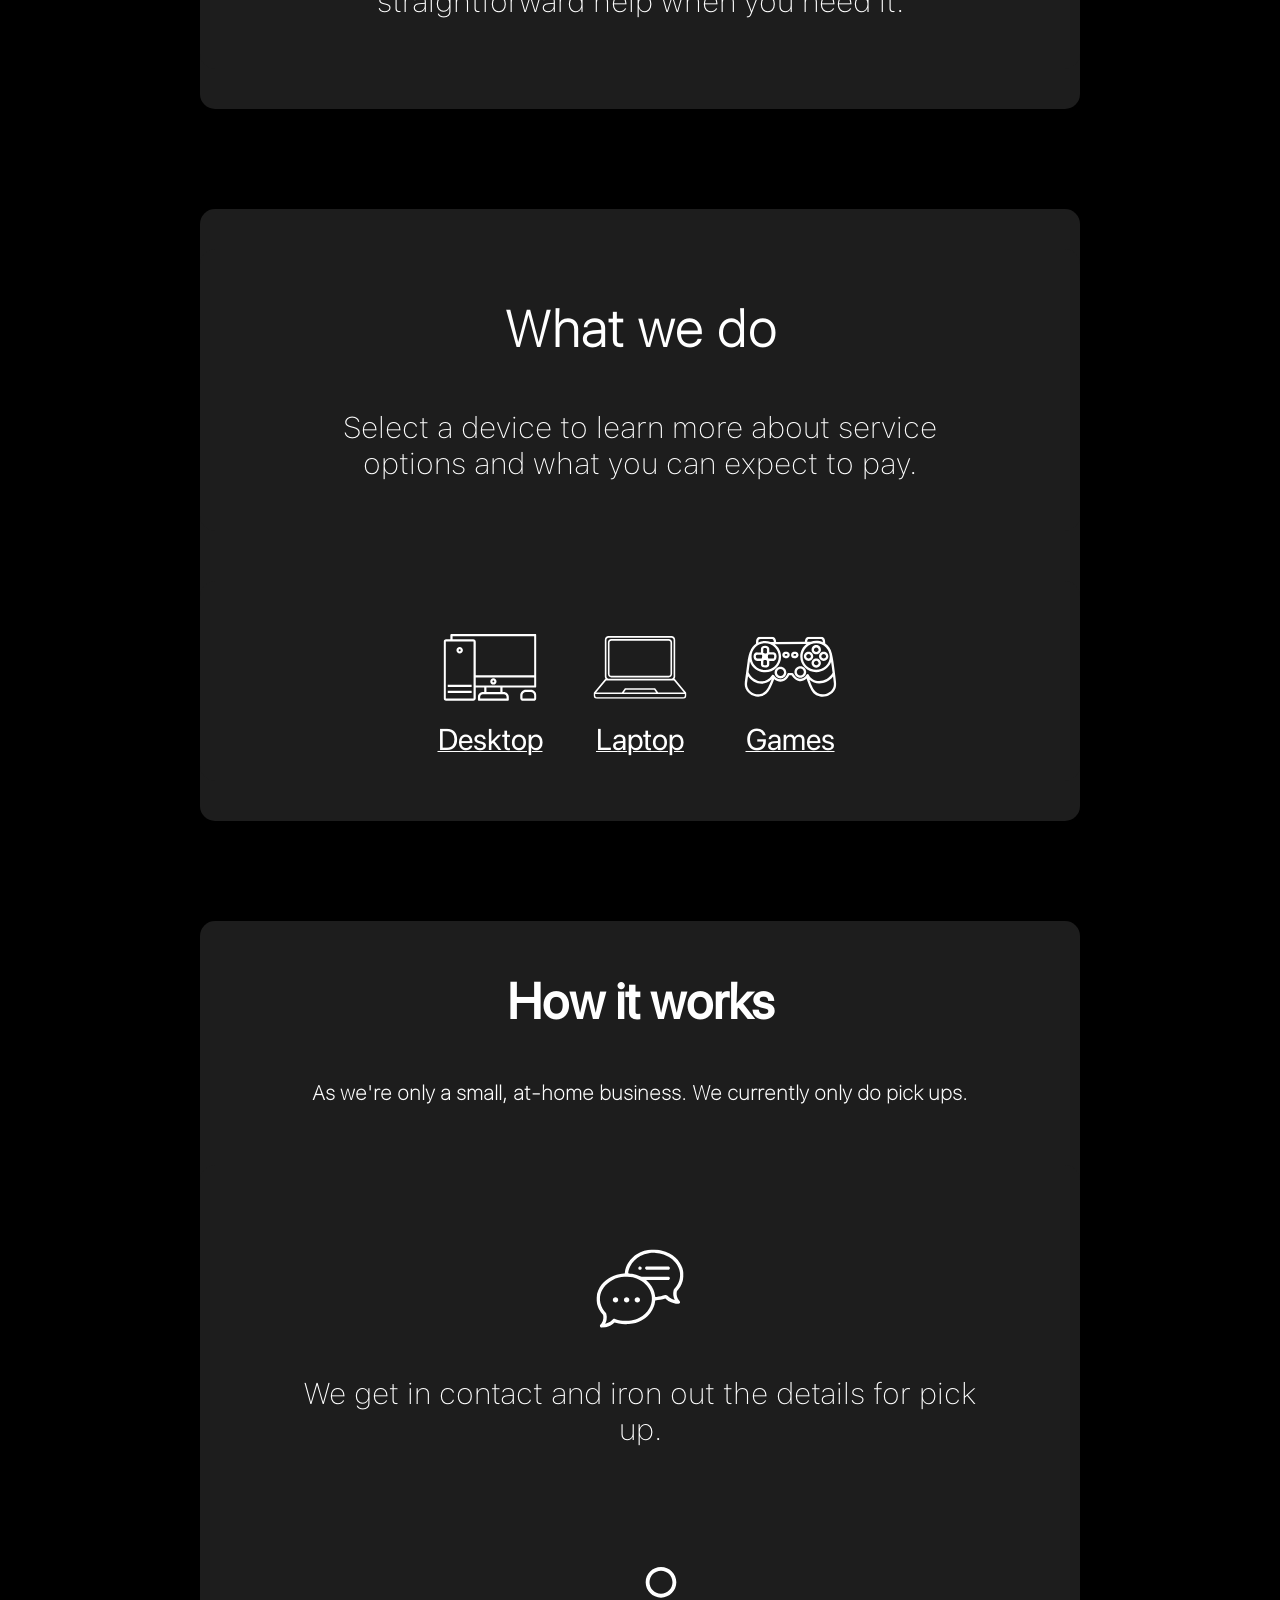
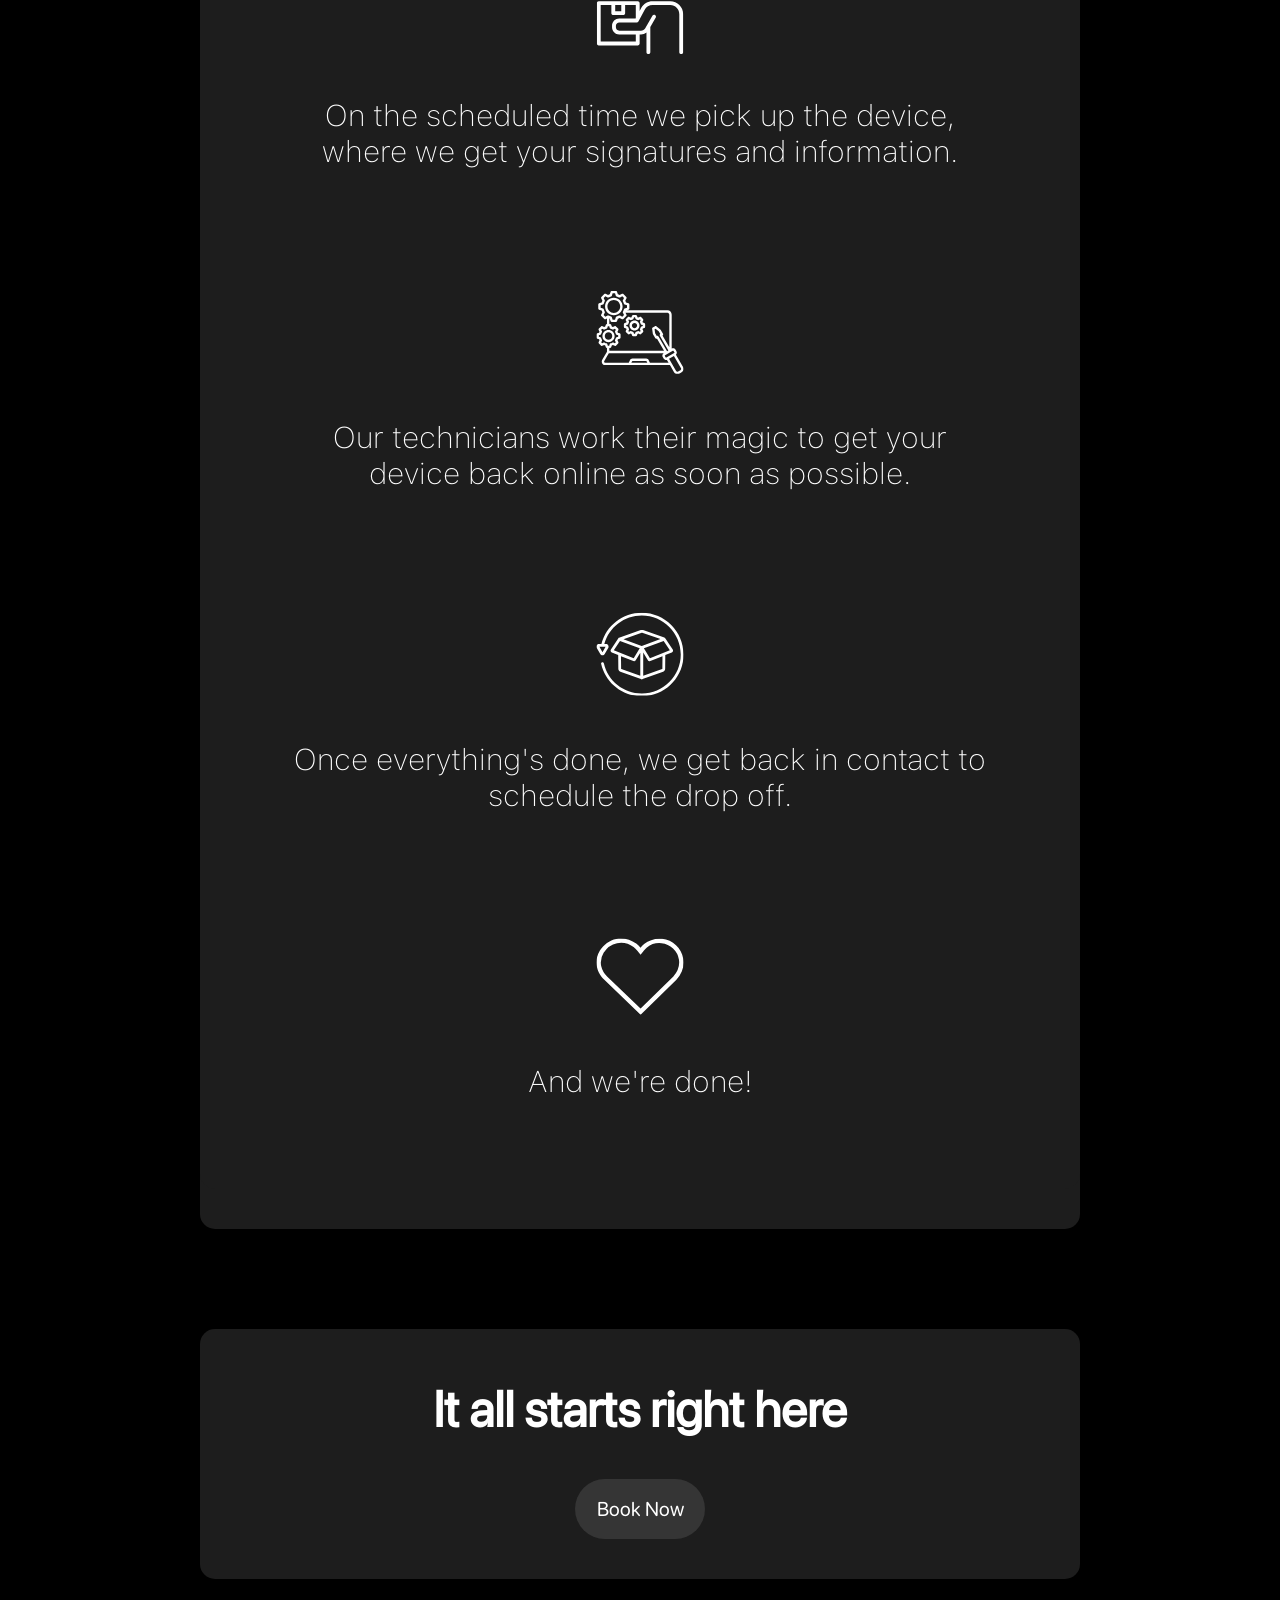
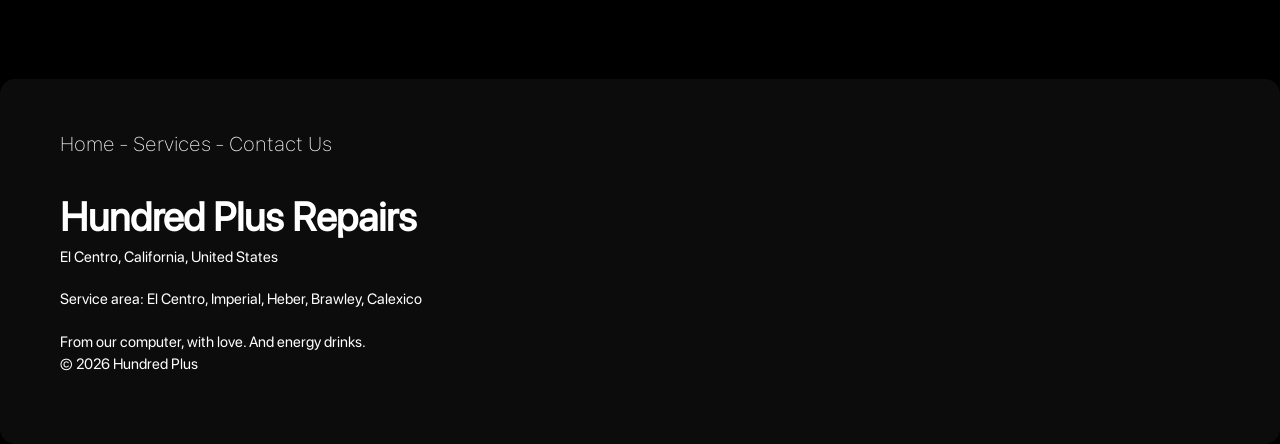
==== commit 41bda26d: "Added links and polished sidebar" ====
--- a/Index.html
+++ b/Index.html
@@ -11,12 +11,27 @@
 
 <body>
     <header>
-        <button id="sidebar-button">☰</button>
-        <div class="header-logo"></div>
+        <a class="header-logo" href="Index.html"></a>
+
+        <div class="top-links">
+            <a href="wip.html">Services</a>
+            <a href="wip.html">Contact Us</a>
+        </div>
     </header>
 
     <aside class="sidebar">
-        <div class="side-content"></div>
+        <button id="sidebar-button">☰</button>
+        <div class="side-content">
+            <div class="sidebar-top">
+                <a href="index.html">Home</a>
+                <a href="wip.html">Services</a>
+                <a href="wip.html">About Us</a>
+            </div> 
+
+            <div class="sidebar-bottom">
+                <img src="Content/Logos/logo-icon.png" alt="Logo">
+            </div>
+        </div>
     </aside>
 
     <section class="hero">
@@ -33,11 +48,11 @@
             </div>
 
             <div class="hero-buttons">
-                <button class="cta">Book Now</button>
-                <button class="contact-us">Contact Us</button>
+                <a class="cta" href="wip.html">Book Now</a>
+                <a class="contact-us" href="wip.html">Contact Us</a>
             </div>
 
-            <button class="next"></button>
+            <button id="next"></button>
         </div>
     </section>
 
@@ -62,28 +77,27 @@
             </div>
         </div>
 
-        <div class="services">
+        <div id="services">
             <div class="services-text">
                 <h1>What we do</h1>
-                <p>
+                <p  id="scroll-target">
                     Select a device to learn more about service options 
                     and what you can expect to pay.
                 </p>
             </div>
-            
             <div class="service-buttons">
-                <button id="pc">
+                <a id="pc" href="wip.html">
                     <img src="Content/Icons/Computer.svg" alt="Desktop">
                     <span>Desktop</span>
-                </button>
-                <button id="laptop">
+                </a>
+                <a id="laptop" href="wip.html">
                     <img src="Content/Icons/Laptop.svg" alt="Laptop">
                     <span>Laptop</span>
-                </button>
-                <button id="games">
+                </a>
+                <a id="games" href="wip.html">
                     <img src="Content/Icons/Game.svg" alt="Games">
                     <span>Games</span>
-                </button>
+                </a>
             </div>
 
         </div>
@@ -141,17 +155,17 @@
 
         <div class="bottom-cta">
             <h1>It all starts right here</h1>
-            <button>Book Now</button>
+            <a href="wip.html">Book Now</a>
         </div>
     </section>
 
     <footer>
         <div class="links">
-            <a href="">Home</a>
+            <a href="Index.html">Home</a>
             <span>-</span>
-            <a href="">Services</a>
+            <a href="wip.html">Services</a>
             <span>-</span>
-            <a href="">Contact Us</a>
+            <a href="wip.html">Contact Us</a>
         </div>
 
         <div class="info">
--- a/Styles.css
+++ b/Styles.css
@@ -11,6 +11,11 @@
 /*---------------------------------------------------------------*/
 
 @font-face {
+    font-family: "SF Pro Display Regular Italic";
+    src: url("/Content/Fonts/SF-Pro-Display-RegularItalic.otf");
+}
+
+@font-face {
     font-family: "SF Pro Display Regular";
     src: url("/Content/Fonts/SF-Pro-Display-Regular.otf");
 }
@@ -46,6 +51,10 @@
     border-radius: 8px;
 }
 
+html {
+    scroll-behavior: smooth;
+}
+
 /*---------------------------------------------------------------*/
 /*===========================Header==============================*/
 /*---------------------------------------------------------------*/
@@ -89,17 +98,23 @@
 
     cursor: pointer;
 
-    position:fixed;
-
-    left: 10px;
+    position: absolute;
+
+    right: -45px;
 
     z-index: 1000;
 
     color: white;
+
+    margin: 5px;
 }
 
 #sidebar-button:hover {
     color: rgba(255,255,255,0.8)
+}
+
+.top-links {
+    display: none;
 }
 
 /*---------------------------------------------------------------*/
@@ -116,8 +131,50 @@
     background-color: black;
 }
 
+.side-content {
+    display: flex;
+    flex-direction: column;
+
+    padding: 30px;
+    height: 100vh;
+}
+
 .sidebar.open {
     left: 0;
+}
+
+.sidebar-top {
+    display: flex;
+    flex-direction: column;
+
+    justify-content: center;
+    align-items: flex-start;
+}
+
+.sidebar-top a {
+    font-family: "SF Pro Display Regular Italic";
+    font-size: 25px;
+    line-height: 50px;
+    
+    color: white;
+    text-decoration: none;
+}
+
+.sidebar-top a:hover {
+    opacity: .7;
+}
+
+.sidebar-bottom {
+    margin-top: auto;
+    display: flex;
+    padding-bottom: 60px;
+}
+
+.sidebar-bottom img {
+    height: auto;
+    width: 80px;
+
+    filter: invert(1) opacity(.3);
 }
 
 /*---------------------------------------------------------------*/
@@ -156,12 +213,12 @@
 }
 
 .text-content {
-        display: flex;
-        flex-direction: column;
-
-        justify-content: center;
-        align-items: center;
-    }
+    display: flex;
+    flex-direction: column;
+
+    justify-content: center;
+    align-items: center;
+}
 
 .title {
     color: rgb(255, 255, 255);
@@ -207,16 +264,25 @@
 
 /*==========================Hero Buttons=========================*/
 
-.cta, .contact-us {
+.hero-buttons a {
+    display: flex;
+    flex-direction: column;
+
+    justify-content: center;
+    align-items: center;
+
     height: 50px;
     width: 120px;
 
     border-radius: 25px;
 
+    font-family: "SF Pro Rounded Regular";
     font-size: 16px;
     color: white;
     text-shadow: black 1px 1px 2px;
     text-align: center;
+
+    text-decoration: none;
 
     border-style: solid;
     border-width: 1px;
@@ -225,7 +291,6 @@
 
 .cta {
     background-color: rgba(0, 255, 200, 0.5);
-    font-family: "SF Pro Rounded Regular";
 }
 
 .cta:hover {
@@ -234,7 +299,6 @@
 
 .contact-us {
     background-color: rgba(255, 255, 255, 0);
-    font-family: "SF Pro Rounded Regular";
 }
 
 .contact-us:hover {
@@ -242,7 +306,7 @@
     backdrop-filter: blur(4px);
 }
 
-.next {
+#next {
     font-size: 35px;
     font-family: "Symbols Nerd Font";
 
@@ -259,7 +323,7 @@
     border: none;
 }
 
-.next:hover {
+#next:hover {
     color: rgba(211, 255, 223, 0.6);
 }
 
@@ -368,7 +432,7 @@
 /*------------------------Service Buttons------------------------*/
 
 .service-buttons {
-    gap: 20px;
+    gap: 10px;
 
     width: 100%;
 
@@ -377,13 +441,13 @@
     background-color: rgba(255, 166, 0, 0);
 }
 
-.service-buttons button img {
+.service-buttons a img {
     width: 80%;
     height: auto;
     background-color: rgba(0, 255, 0, 0);
 }
 
-.service-buttons button {
+.service-buttons a {
     gap: 0px;
 
     background-color: rgba(255, 0, 0, 0);
@@ -400,7 +464,7 @@
     color: white;
 }
 
-.service-buttons button:hover {
+.service-buttons a:hover {
     text-decoration: underline;
 }
 
@@ -482,23 +546,30 @@
     background-color: rgba(0, 128, 0, 0);
 }
 
-.bottom-cta button {
-    height: 40px;
-    width: 120px;
+.bottom-cta a {
+    display: flex;
+    flex-direction: column;
+
+    justify-content: center;
+    align-items: center;
+
+    height: 60px;
+    width: 130px;
+
+    border-radius: 30px;
 
     background-color: rgb(53, 53, 53);
 
-    border-radius: 25px;
-
     font-family: "SF Pro Rounded Regular";
-    font-size: 16px;
-
-    color: white;
+    font-size: 20px;
+
+    color: white;
+    text-decoration: none;
 
     border: none;
 }
 
-.bottom-cta button:hover {
+.bottom-cta a:hover {
     background-color: rgb(0, 141, 110);
 }
 
@@ -570,6 +641,30 @@
         display: none;
     }
 
+        .top-links {
+        display: flex;
+        justify-content: flex-end;
+        width: 100%;
+
+        gap: 40px;
+
+        margin-right: 50px;
+        
+        background-color: rgba(255, 0, 0, 0);
+    }
+
+    .top-links a {
+        font-family: "SF Pro Display Regular Italic";
+        font-size: 20px;
+        color: white;
+
+        text-decoration: none;
+    }
+
+    .top-links a:hover {
+        opacity: .7;
+    }
+
     /*----hero----*/
 
     .title {
@@ -617,7 +712,7 @@
     }
 
     .content h1 {
-        font-size: 60px;
+        font-size: 50px;
         width: 900px;
 
         background-color: rgba(255, 0, 0, 0.116);
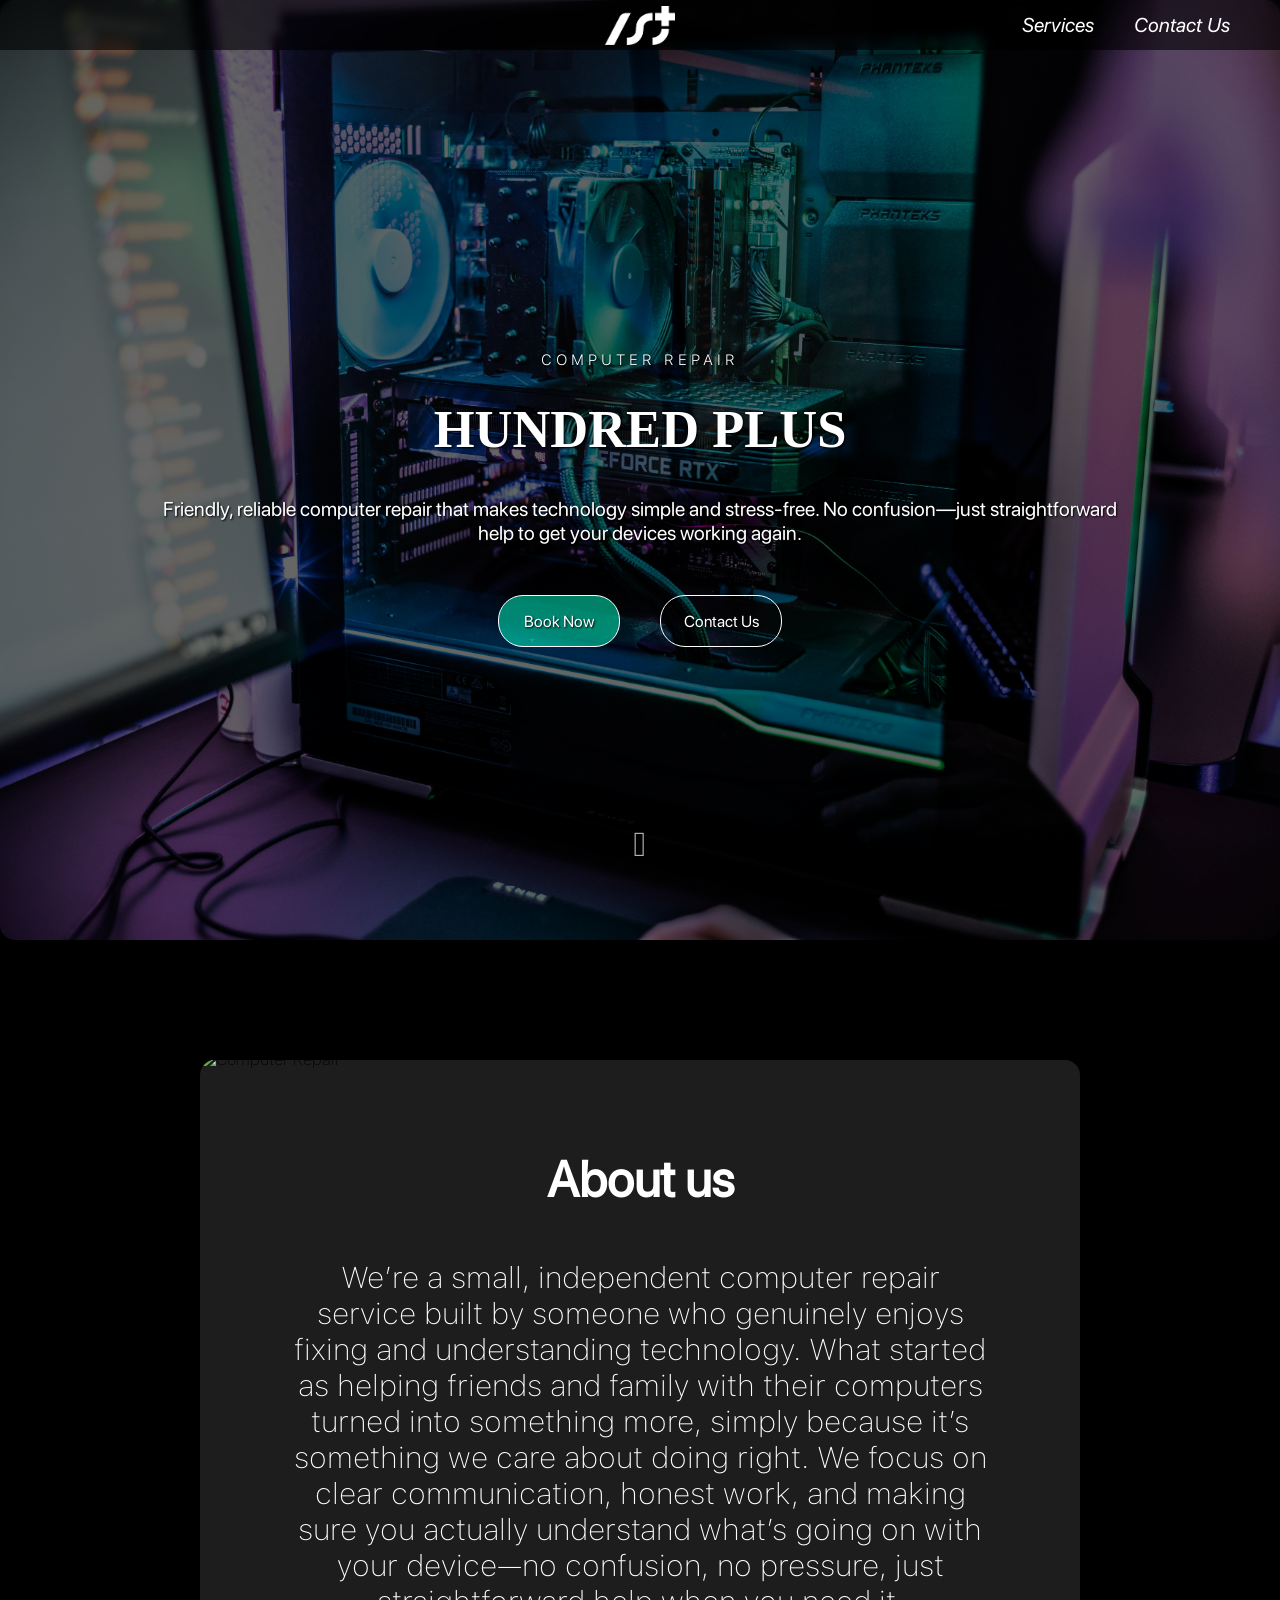
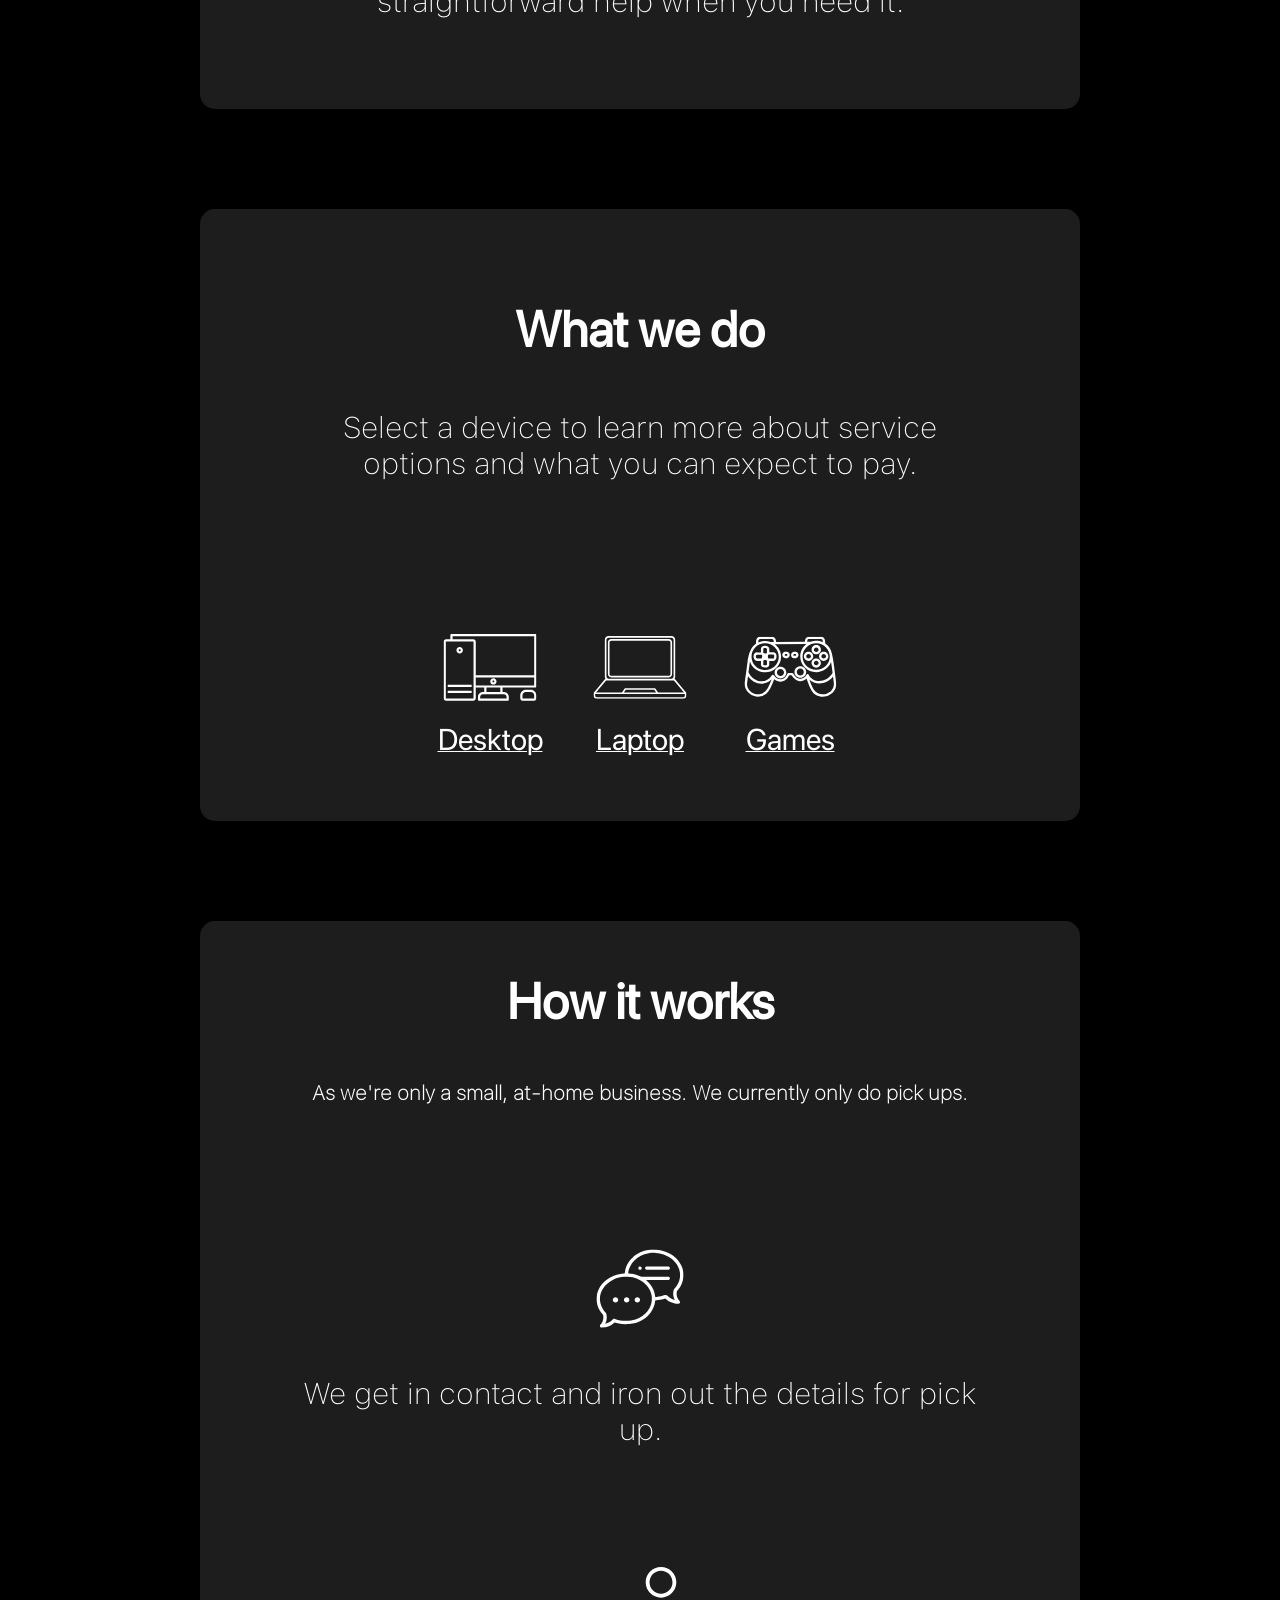
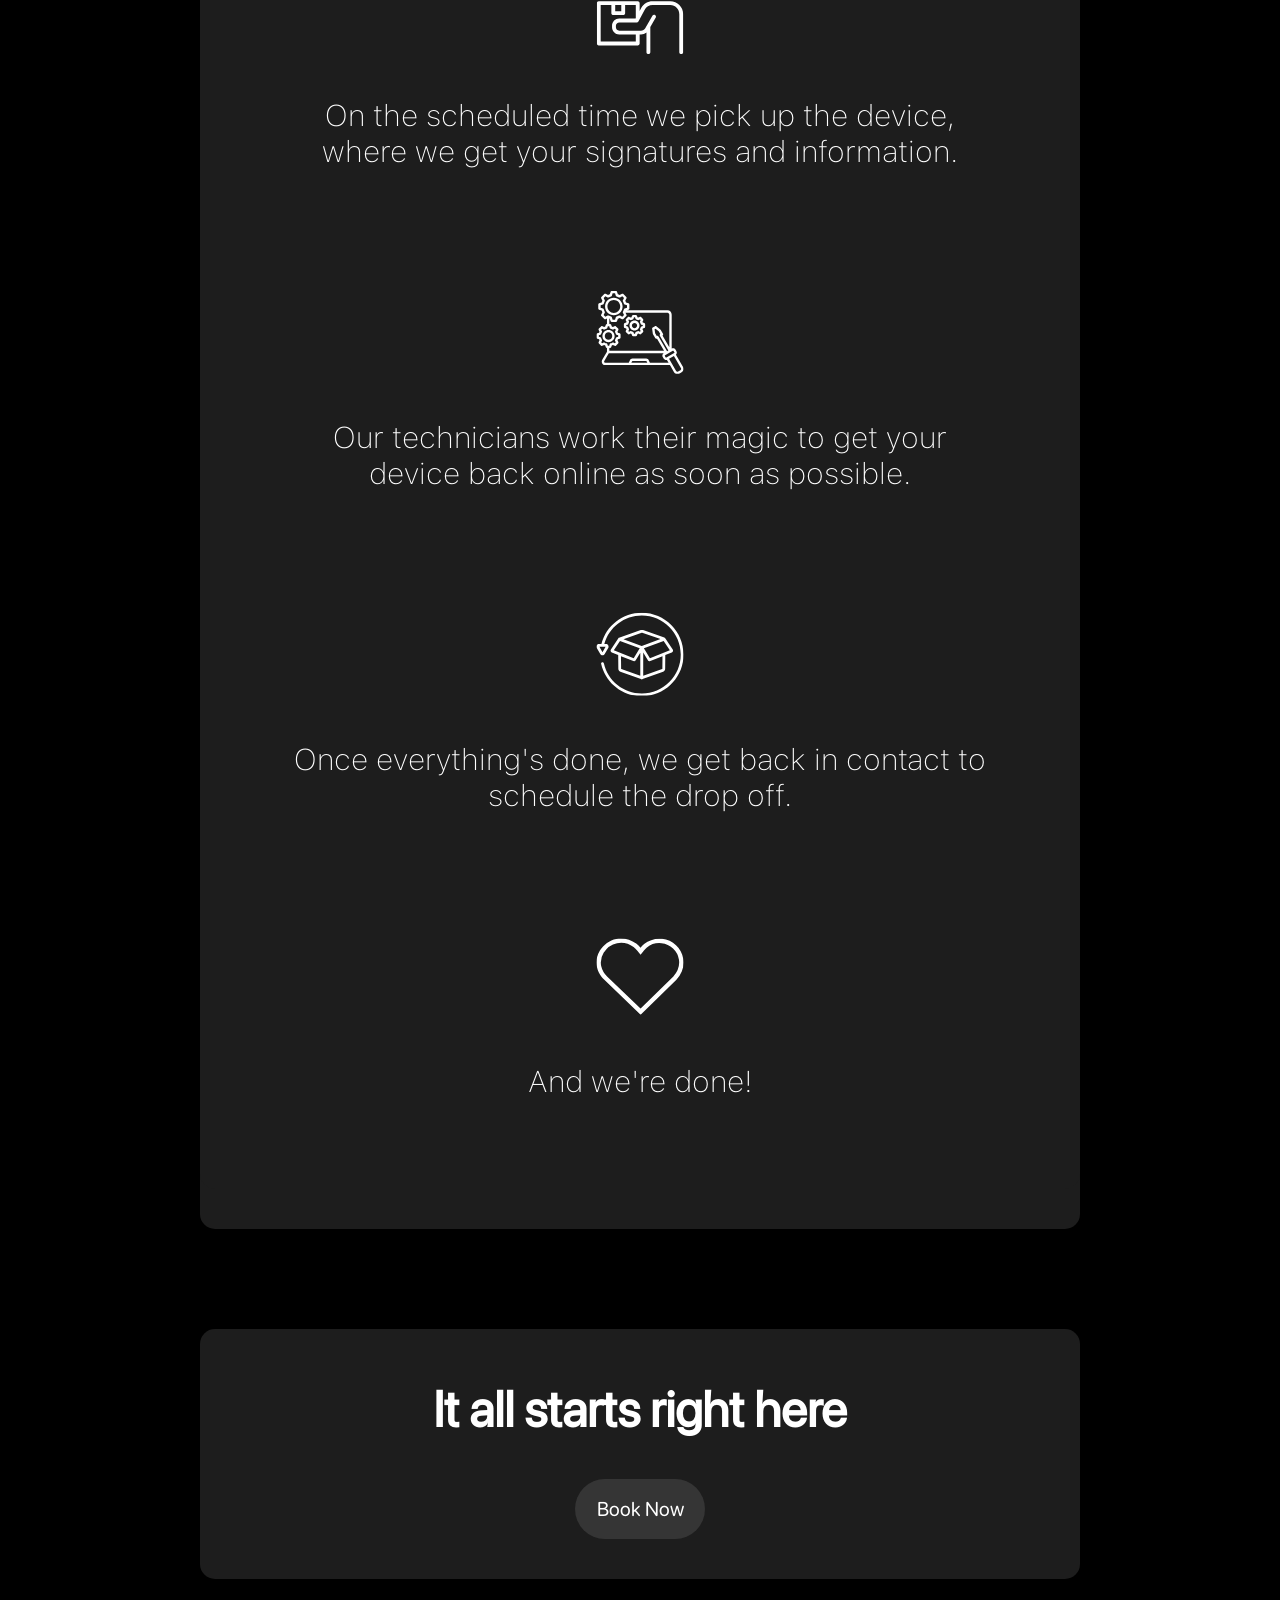
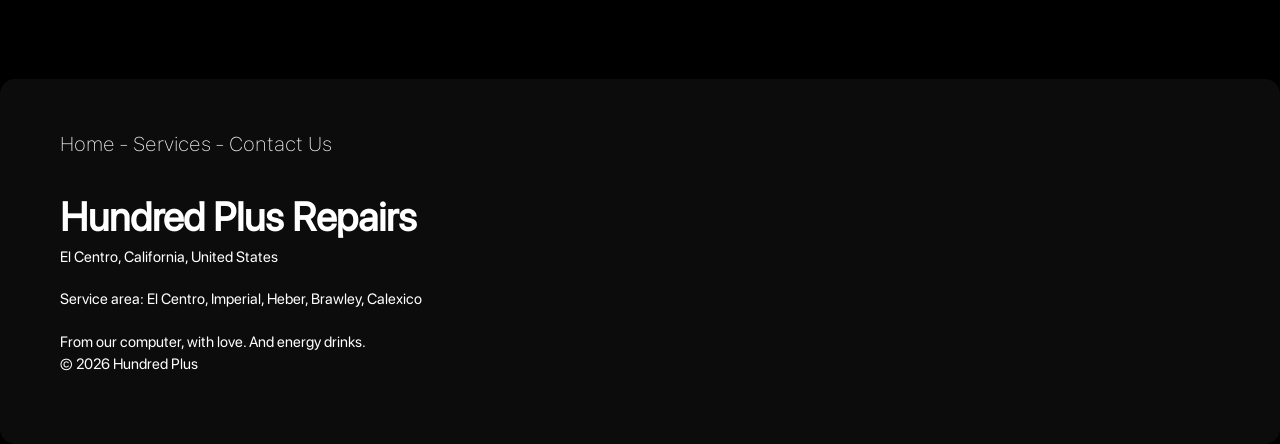
==== commit c55fb121: "Update Index.html" ====
--- a/Index.html
+++ b/Index.html
@@ -77,7 +77,7 @@
             </div>
         </div>
 
-        <div id="services">
+        <div class="services">
             <div class="services-text">
                 <h1>What we do</h1>
                 <p  id="scroll-target">
